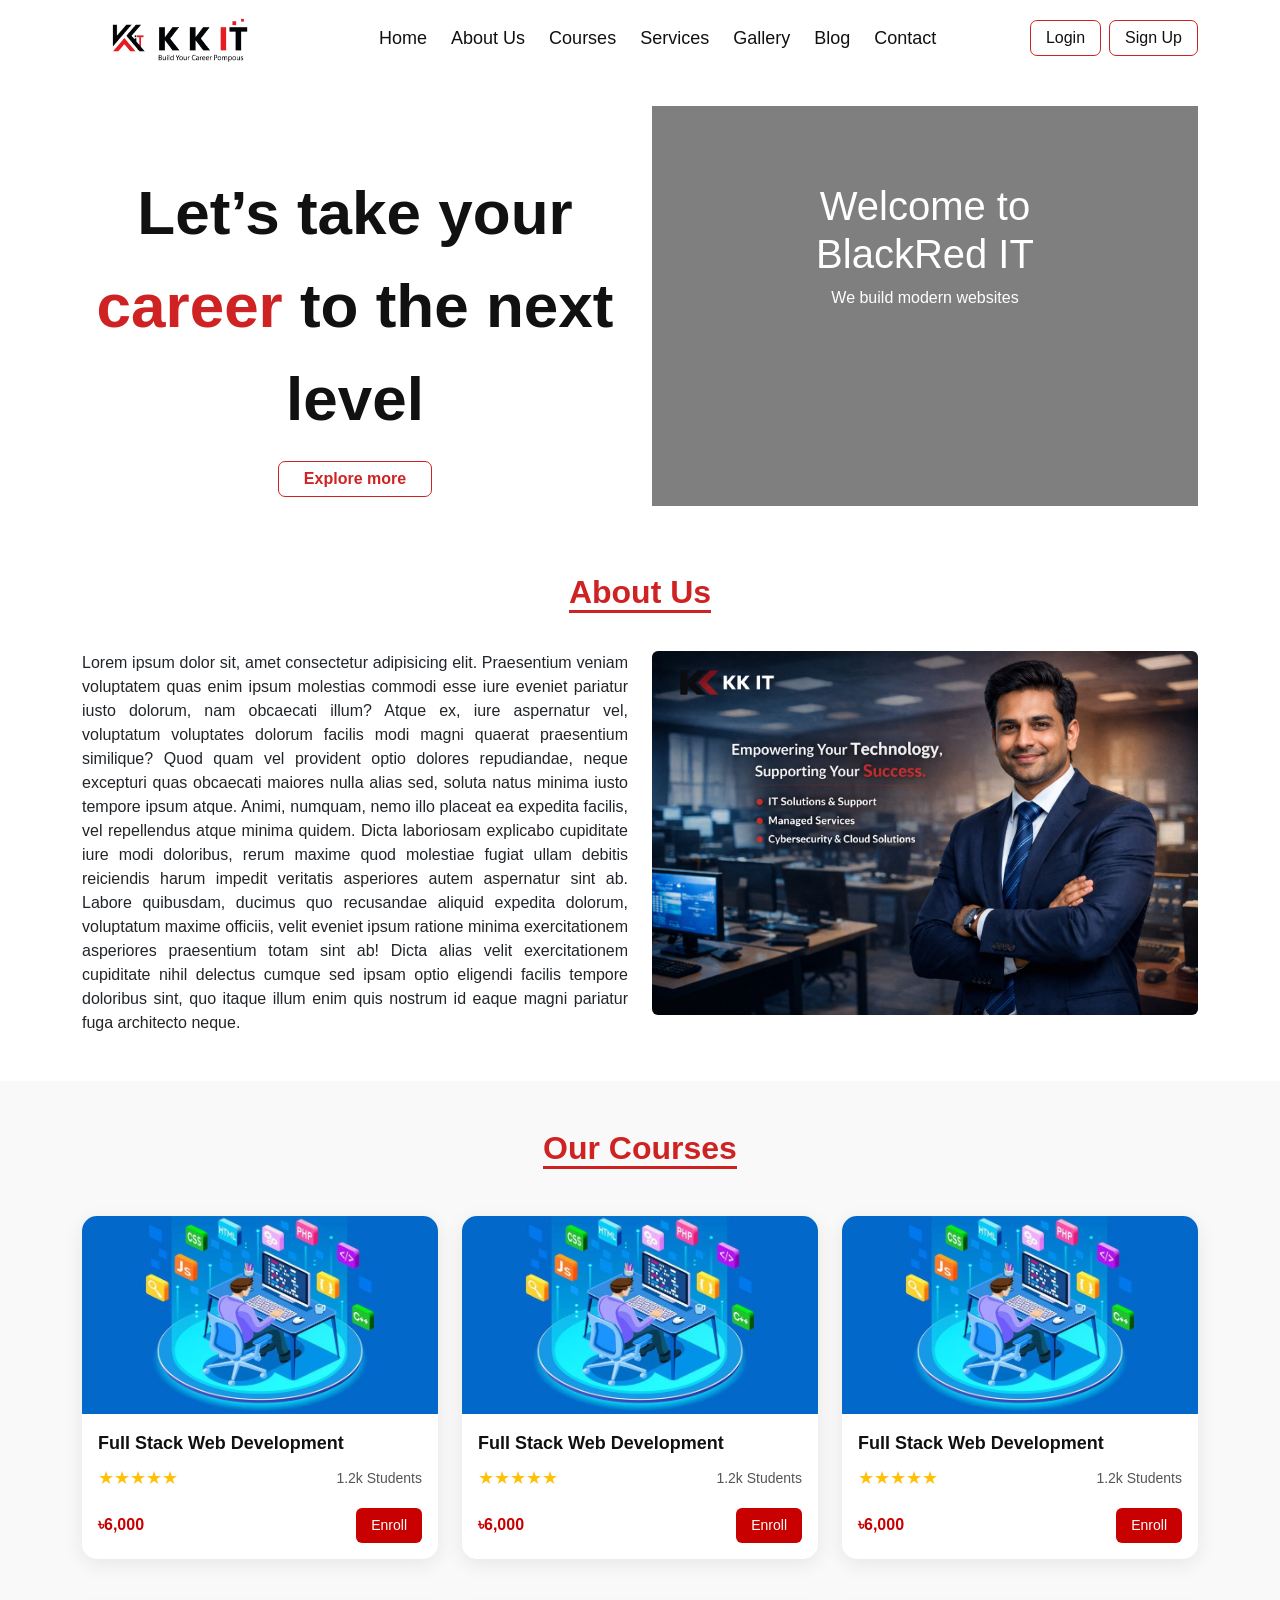
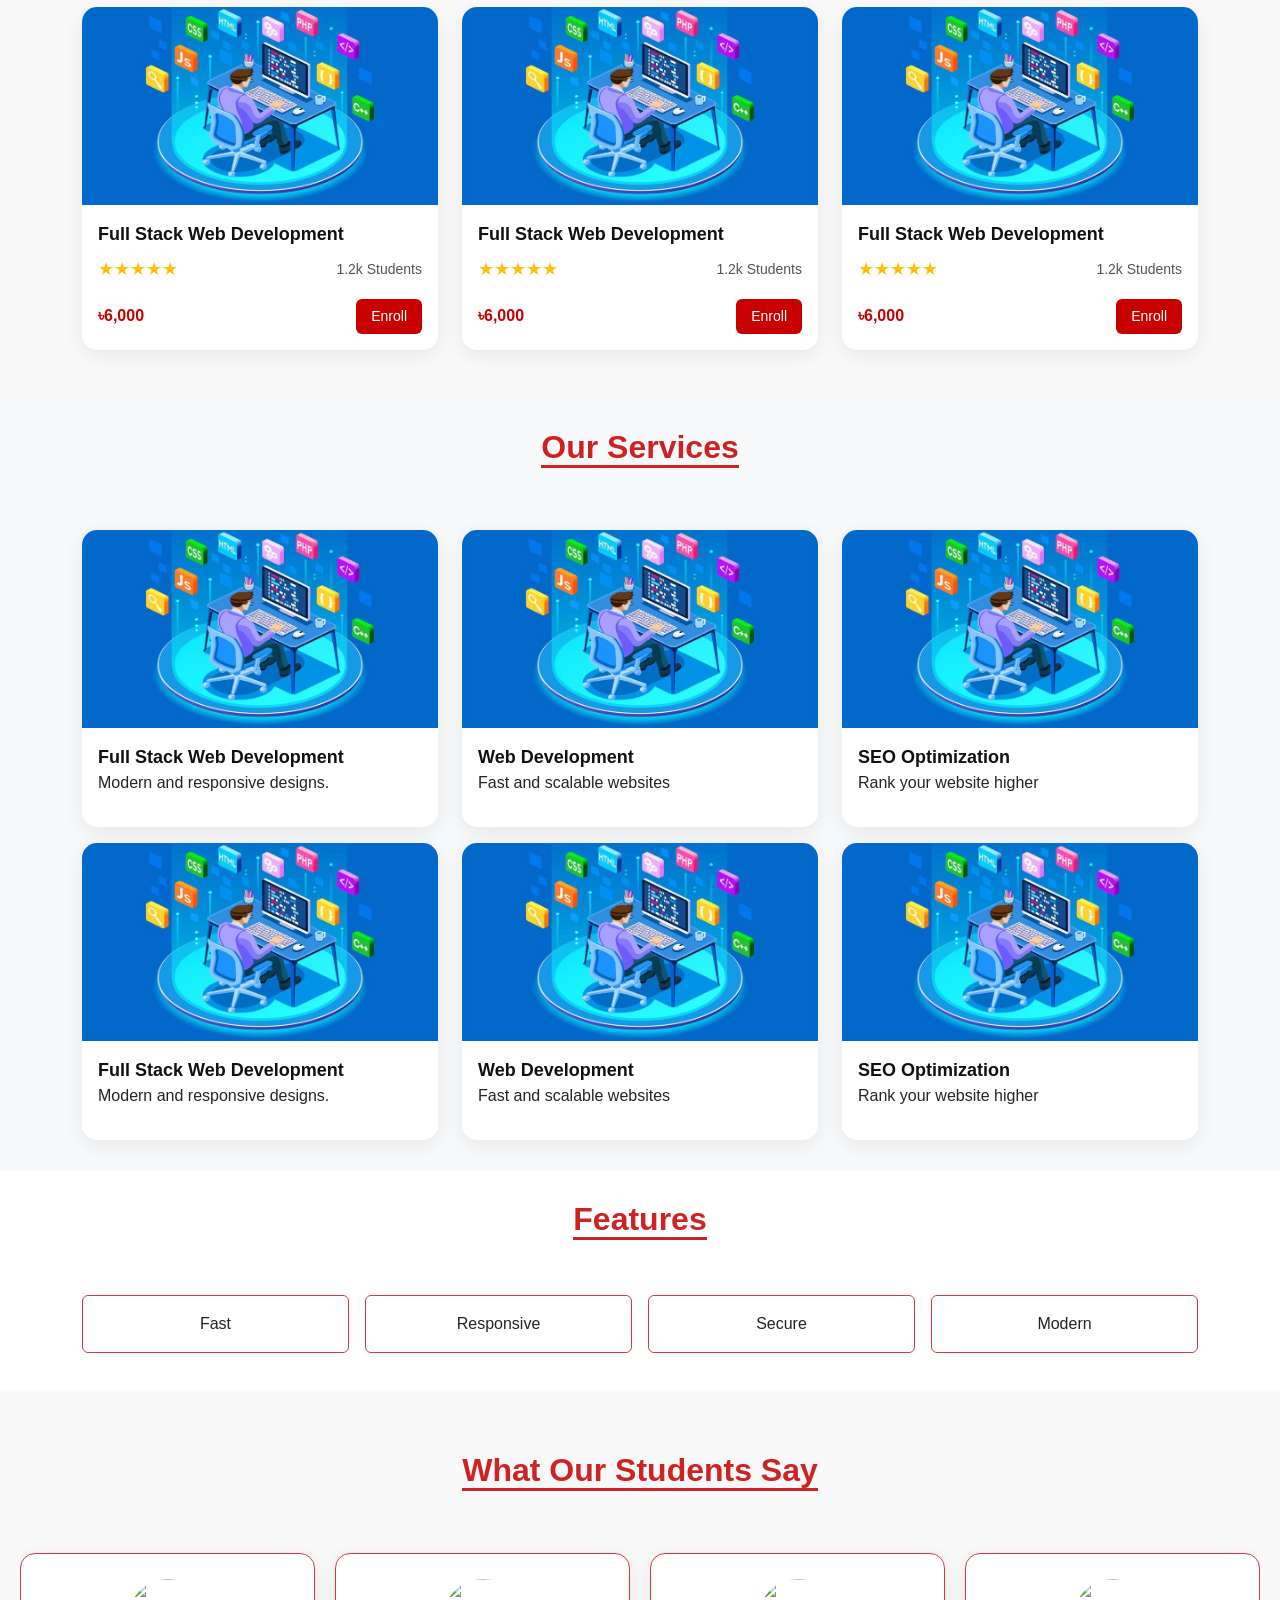
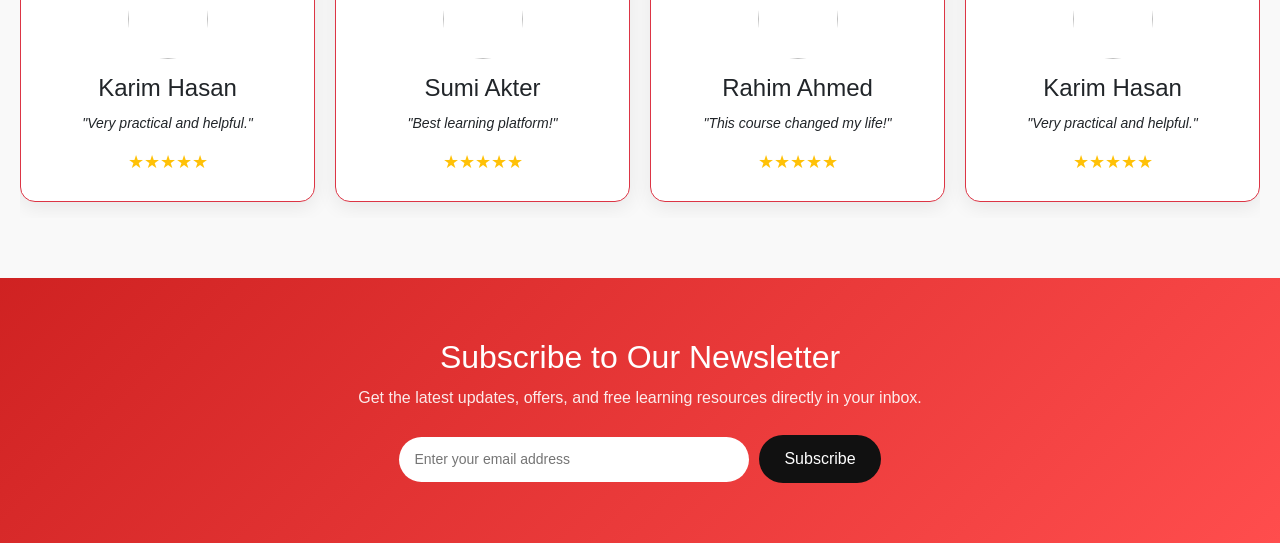
==== index.html @ f3f1b15b "newsletter section done" ====
<!doctype html>
<html lang="en">
  <head>
    <meta charset="UTF-8" />
    <meta name="viewport" content="width=device-width, initial-scale=1.0" />
    <title>KK IT || Build your career pompous</title>
    
    <!-- Bootstrap CSS -->
    <link
      href="https://cdn.jsdelivr.net/npm/bootstrap@5.3.3/dist/css/bootstrap.min.css" rel="stylesheet"/>

    <!-- Bootstrap icons cdn -->
     <link rel="stylesheet" href="https://cdn.jsdelivr.net/npm/bootstrap-icons@1.13.1/font/bootstrap-icons.min.css">

     <!-- font awesome cdn -->
      <link rel="stylesheet" href="https://cdnjs.cloudflare.com/ajax/libs/font-awesome/7.0.1/css/all.min.css" integrity="sha512-2SwdPD6INVrV/lHTZbO2nodKhrnDdJK9/kg2XD1r9uGqPo1cUbujc+IYdlYdEErWNu69gVcYgdxlmVmzTWnetw==" crossorigin="anonymous" referrerpolicy="no-referrer" />

    <!-- AOS Animation -->
    <link href="https://unpkg.com/aos@2.3.1/dist/aos.css" rel="stylesheet" />

    <!-- swiper animation cdn -->
     <link rel="stylesheet" href="https://cdn.jsdelivr.net/npm/swiper/swiper-bundle.min.css"/>

     <!-- css file link -->
    <link rel="stylesheet" href="assets/css/style.css" />
  </head>

  <body>
    <!-- Navbar -->
    <nav class="navbar navbar-expand-lg ">
  <div class="container">

    <!-- 1st Column: Logo -->
    <a class="navbar-brand" href="#">
      <img class="logoSize" src="assets/images/logo/logo.png" alt="logo">
    </a>

    <!-- Mobile Toggle -->
    <button
      class="navbar-toggler"
      type="button"
      data-bs-toggle="collapse"
      data-bs-target="#nav"
    >
      <span class="navbar-toggler-icon"></i></span>
    </button>

    <!-- Collapsible Content -->
    <div class="collapse navbar-collapse" id="nav">

      <!-- 2nd Column: Menu (Center) -->
      <ul class="navbar-nav mx-auto gap-2 text-center">
        <li class="nav-item"><a class="nav-link" href="#home">Home</a></li>
        <li class="nav-item"><a class="nav-link" href="#about">About Us</a></li>
        <li class="nav-item"><a class="nav-link" href="#courses">Courses</a></li>
        <li class="nav-item"><a class="nav-link" href="#services">Services</a></li>
        <li class="nav-item"><a class="nav-link" href="#gallery">Gallery</a></li>
        <li class="nav-item"><a class="nav-link" href="#blog">Blog</a></li>
        <li class="nav-item"><a class="nav-link" href="#contact">Contact</a></li>
      </ul>

      <!-- 3rd Column: Auth Buttons (Right) -->
      <div class="d-flex gap-2 justify-content-center mt-3 mt-lg-0">
        <a class="btn loginBtn" href="#login">Login</a>
        <a class="btn loginBtn" href="#signup">Sign Up</a>
      </div>

    </div>
  </div>
    </nav>

    <!-- Hero Slider -->
    <section class="hero">
      <div class="container">
        <div class="row">
          <div class="col-12 col-md-6">
            <p class="heroTitle">Let’s take your <span style="color: #c80000dd;">career</span> to the next level</p>
            <div class="d-block text-center mb-3">
            <a href="#" class="btn exploreCourse">Explore more</a>
            </div>
          </div>
          <div class="col-12 col-md-6">
            <div id="home" class="carousel slide" data-bs-ride="carousel">
      <div class="carousel-inner">
        <div
          class="carousel-item active"
          style="
            background-image: url(&quot;https://source.unsplash.com/1600x900/?technology&quot;);
          "
        >
          <div class="overlay"></div>
          <div class="carousel-caption text-white">
            <h1 data-aos="fade-up">Welcome to BlackRed IT</h1>
            <p data-aos="fade-up" data-aos-delay="200">
              We build modern websites
            </p>
          </div>
        </div>

        <div
          class="carousel-item"
          style="
            background-image: url(&quot;https://source.unsplash.com/1600x900/?coding&quot;);
          "
        >
          <div class="overlay"></div>
          <div class="carousel-caption text-white">
            <h1>Creative Development</h1>
          </div>
        </div>

        <div
          class="carousel-item"
          style="
            background-image: url(&quot;https://source.unsplash.com/1600x900/?startup&quot;);
          "
        >
          <div class="overlay"></div>
          <div class="carousel-caption text-white">
            <h1>Grow Your Business</h1>
          </div>
        </div>
      </div>
    </div>
          </div>
        </div>
      </div>
    </section>

    <!-- About -->
    <section id="about">
      <div class="container">
        <h2 class="section-title" data-aos="fade-up"><span class="titleBottom">About Us</span></h2>
        <div class="row">
          <div class="col-12 col-md-6 d-flex align-items-center">
            <p class="aboutText" data-aos="fade-up">
              Lorem ipsum dolor sit, amet consectetur adipisicing elit. Praesentium veniam voluptatem quas enim ipsum molestias commodi esse iure eveniet pariatur iusto dolorum, nam obcaecati illum? Atque ex, iure aspernatur vel, voluptatum voluptates dolorum facilis modi magni quaerat praesentium similique? Quod quam vel provident optio dolores repudiandae, neque excepturi quas obcaecati maiores nulla alias sed, soluta natus minima iusto tempore ipsum atque. Animi, numquam, nemo illo placeat ea expedita facilis, vel repellendus atque minima quidem. Dicta laboriosam explicabo cupiditate iure modi doloribus, rerum maxime quod molestiae fugiat ullam debitis reiciendis harum impedit veritatis asperiores autem aspernatur sint ab. Labore quibusdam, ducimus quo recusandae aliquid expedita dolorum, voluptatum maxime officiis, velit eveniet ipsum ratione minima exercitationem asperiores praesentium totam sint ab! Dicta alias velit exercitationem cupiditate nihil delectus cumque sed ipsam optio eligendi facilis tempore doloribus sint, quo itaque illum enim quis nostrum id eaque magni pariatur fuga architecto neque.
            </p>
          </div>

          <div class="col-12 col-md-6">
            <img src="assets/images/about.png" class="img-fluid rounded" alt="image">
          </div>
</div>
        
      </div>
    </section>

    <!-- Courses section -->
    <section class="courses-section py-5">
    <div class="container">
    <h2 class="section-title mb-5"><span class="titleBottom">Our Courses</span></h2>

    <div class="row g-4">

      <!-- CARD 1 -->
      <div class="col-12 col-md-6 col-lg-4">
        <div class="course-card" data-aos="fade-up" data-aos-delay="100">
          
          <div class="course-img">
            <img src="assets/images/courses/full_stack.jpg" alt="course">
          </div>

          <div class="course-content p-3">
            <a href="#" class="course-title">Full Stack Web Development</a>

            <div class="d-flex justify-content-between align-items-center mt-2">
              <div class="stars">
                ★★★★★
              </div>
              <div class="students">
                1.2k Students
              </div>
            </div>

            <div class="d-flex justify-content-between align-items-center mt-3">
              <div class="price">৳6,000</div>
              <a href="#" class="btn enroll-btn">Enroll</a>
            </div>
          </div>

        </div>
      </div>

      <!-- CARD 2 -->
      <div class="col-12 col-md-6 col-lg-4">
        <div class="course-card" data-aos="fade-up" data-aos-delay="200">
          
          <div class="course-img">
            <img src="assets/images/courses/full_stack.jpg" alt="course">
          </div>

          <div class="course-content p-3">
            <a href="#" class="course-title">Full Stack Web Development</a>

            <div class="d-flex justify-content-between align-items-center mt-2">
              <div class="stars">
                ★★★★★
              </div>
              <div class="students">
                1.2k Students
              </div>
            </div>

            <div class="d-flex justify-content-between align-items-center mt-3">
              <div class="price">৳6,000</div>
              <a href="#" class="btn enroll-btn">Enroll</a>
            </div>
          </div>

        </div>
      </div>

      <!-- CARD 3 -->
      <div class="col-12 col-md-6 col-lg-4">
        <div class="course-card" data-aos="fade-up" data-aos-delay="300">
          
          <div class="course-img">
            <img src="assets/images/courses/full_stack.jpg" alt="course">
          </div>

          <div class="course-content p-3">
            <a href="#" class="course-title">Full Stack Web Development</a>

            <div class="d-flex justify-content-between align-items-center mt-2">
              <div class="stars">
                ★★★★★
              </div>
              <div class="students">
                1.2k Students
              </div>
            </div>

            <div class="d-flex justify-content-between align-items-center mt-3">
              <div class="price">৳6,000</div>
              <a href="#" class="btn enroll-btn">Enroll</a>
            </div>
          </div>

        </div>
      </div>

      <!-- CARD 4 -->
      <div class="col-12 col-md-6 col-lg-4 mt-5">
        <div class="course-card" data-aos="fade-up" data-aos-delay="100">
          
          <div class="course-img">
            <img src="assets/images/courses/full_stack.jpg" alt="course">
          </div>

          <div class="course-content p-3">
            <a href="#" class="course-title">Full Stack Web Development</a>

            <div class="d-flex justify-content-between align-items-center mt-2">
              <div class="stars">
                ★★★★★
              </div>
              <div class="students">
                1.2k Students
              </div>
            </div>

            <div class="d-flex justify-content-between align-items-center mt-3">
              <div class="price">৳6,000</div>
              <a href="#" class="btn enroll-btn">Enroll</a>
            </div>
          </div>

        </div>
      </div>

      <!-- CARD 5 -->
      <div class="col-12 col-md-6 col-lg-4 mt-5">
        <div class="course-card" data-aos="fade-up" data-aos-delay="200">
          
          <div class="course-img">
            <img src="assets/images/courses/full_stack.jpg" alt="course">
          </div>

          <div class="course-content p-3">
            <a href="#" class="course-title">Full Stack Web Development</a>

            <div class="d-flex justify-content-between align-items-center mt-2">
              <div class="stars">
                ★★★★★
              </div>
              <div class="students">
                1.2k Students
              </div>
            </div>

            <div class="d-flex justify-content-between align-items-center mt-3">
              <div class="price">৳6,000</div>
              <a href="#" class="btn enroll-btn">Enroll</a>
            </div>
          </div>

        </div>
      </div>

      <!-- CARD 6 -->
      <div class="col-12 col-md-6 col-lg-4 mt-5">
        <div class="course-card" data-aos="fade-up" data-aos-delay="300">
          
          <div class="course-img">
            <img src="assets/images/courses/full_stack.jpg" alt="course">
          </div>

          <div class="course-content p-3">
            <a href="#" class="course-title">Full Stack Web Development</a>

            <div class="d-flex justify-content-between align-items-center mt-2">
              <div class="stars">
                ★★★★★
              </div>
              <div class="students">
                1.2k Students
              </div>
            </div>

            <div class="d-flex justify-content-between align-items-center mt-3">
              <div class="price">৳6,000</div>
              <a href="#" class="btn enroll-btn">Enroll</a>
            </div>
          </div>

        </div>
      </div>
    </div>
  </div>
    </section>

    <!-- Services -->
    <section id="services" class="bg-light">
      <div class="container">
        <h2 class="section-title mb-5"><span class="titleBottom">Our Services</span></h2>
        <div class="row">
          <div class="col-12 col-md-4  mt-3" data-aos="zoom-in">
        <div class="course-card" data-aos="fade-up" data-aos-delay="100">
          
          <div class="course-img">
            <img src="assets/images/courses/full_stack.jpg" alt="course">
          </div>

          <div class="course-content p-3">
            <a href="#" class="course-title">Full Stack Web Development</a>
            <p>Modern and responsive designs.</p>
          </div>

        </div>
          </div>

          <div class="col-12 col-md-4  mt-3" data-aos="zoom-in">
        <div class="course-card" data-aos="fade-up" data-aos-delay="100">
          
          <div class="course-img">
            <img src="assets/images/courses/full_stack.jpg" alt="course">
          </div>

          <div class="course-content p-3">
            <a href="#" class="course-title">Web Development</a>
            <p>Fast and scalable websites</p>
          </div>

        </div>
          </div>

          <div class="col-12 col-md-4  mt-3" data-aos="zoom-in">
        <div class="course-card" data-aos="fade-up" data-aos-delay="100">
          
          <div class="course-img">
            <img src="assets/images/courses/full_stack.jpg" alt="course">
          </div>

          <div class="course-content p-3">
            <a href="#" class="course-title">SEO Optimization</a>
            <p>Rank your website higher</p>
          </div>

        </div>
          </div>

          <div class="col-12 col-md-4  mt-3" data-aos="zoom-in">
        <div class="course-card" data-aos="fade-up" data-aos-delay="100">
          
          <div class="course-img">
            <img src="assets/images/courses/full_stack.jpg" alt="course">
          </div>

          <div class="course-content p-3">
            <a href="#" class="course-title">Full Stack Web Development</a>
            <p>Modern and responsive designs.</p>
          </div>

        </div>
          </div>

          <div class="col-12 col-md-4  mt-3" data-aos="zoom-in">
        <div class="course-card" data-aos="fade-up" data-aos-delay="100">
          
          <div class="course-img">
            <img src="assets/images/courses/full_stack.jpg" alt="course">
          </div>

          <div class="course-content p-3">
            <a href="#" class="course-title">Web Development</a>
            <p>Fast and scalable websites</p>
          </div>

        </div>
          </div>

          <div class="col-12 col-md-4  mt-3" data-aos="zoom-in">
        <div class="course-card" data-aos="fade-up" data-aos-delay="100">
          
          <div class="course-img">
            <img src="assets/images/courses/full_stack.jpg" alt="course">
          </div>

          <div class="course-content p-3">
            <a href="#" class="course-title">SEO Optimization</a>
            <p>Rank your website higher</p>
          </div>

        </div>
          </div>
        </div>
      </div>
    </section>

    <!-- Features -->
    <section>
  <div class="container">
    <h2 class="section-title mb-5 text-center">
      <span class="titleBottom">Features</span>
    </h2>

    <div class="row justify-content-center text-center g-3">

      <div class="col-6 col-md-6 col-lg-3">
        <div class="feature-box border border-danger py-3 px-3 rounded my-2" data-aos="fade-up">
          Fast
        </div>
      </div>

      <div class="col-6 col-md-6 col-lg-3">
        <div class="feature-box border border-danger py-3 px-3 rounded my-2" data-aos="fade-up" data-aos-delay="100">
          Responsive
        </div>
      </div>

      <div class="col-6 col-md-6 col-lg-3">
        <div class="feature-box border border-danger py-3 px-3 rounded my-2" data-aos="fade-up" data-aos-delay="200">
          Secure
        </div>
      </div>

      <div class="col-6 col-md-6 col-lg-3">
        <div class="feature-box border border-danger py-3 px-3 rounded my-2" data-aos="fade-up" data-aos-delay="300">
          Modern
        </div>
      </div>

    </div>
  </div>
    </section>

    <!-- Testimonials -->
    <section class="testimonial-section">
        <h2 class="section-title mb-5"><span class="titleBottom">What Our Students Say</span></h2>

  <div class="swiper mySwiper">
    <div class="swiper-wrapper py-3">

      <!-- CARD 1 -->
      <div class="swiper-slide testimonial-card border border-1 border-danger">
        <img src="https://i.pravatar.cc/100?img=1" class="user-img">
        <h4>Rahim Ahmed</h4>
        <p>"This course changed my life!"</p>
        <div class="stars">★★★★★</div>
      </div>
      
      <div class="swiper-slide testimonial-card border border-1 border-danger">
        <img src="https://i.pravatar.cc/100?img=2" class="user-img">
        <h4>Karim Hasan</h4>
        <p>"Very practical and helpful."</p>
        <div class="stars">★★★★★</div>
      </div>

      <div class="swiper-slide testimonial-card border border-1 border-danger">
        <img src="https://i.pravatar.cc/100?img=3" class="user-img">
        <h4>Sumi Akter</h4>
        <p>"Best learning platform!"</p>
        <div class="stars">★★★★★</div>
      </div>

      <!-- CARD 2 -->
      <div class="swiper-slide testimonial-card border border-1 border-danger">
        <img src="https://i.pravatar.cc/100?img=1" class="user-img">
        <h4>Rahim Ahmed</h4>
        <p>"This course changed my life!"</p>
        <div class="stars">★★★★★</div>
      </div>
      
      <div class="swiper-slide testimonial-card border border-1 border-danger">
        <img src="https://i.pravatar.cc/100?img=2" class="user-img">
        <h4>Karim Hasan</h4>
        <p>"Very practical and helpful."</p>
        <div class="stars">★★★★★</div>
      </div>

      <div class="swiper-slide testimonial-card border border-1 border-danger">
        <img src="https://i.pravatar.cc/100?img=3" class="user-img">
        <h4>Sumi Akter</h4>
        <p>"Best learning platform!"</p>
        <div class="stars">★★★★★</div>
      </div>

      <!-- CARD 3 -->
      <div class="swiper-slide testimonial-card border border-1 border-danger">
        <img src="https://i.pravatar.cc/100?img=1" class="user-img">
        <h4>Rahim Ahmed</h4>
        <p>"This course changed my life!"</p>
        <div class="stars">★★★★★</div>
      </div>
      
      <div class="swiper-slide testimonial-card border border-1 border-danger">
        <img src="https://i.pravatar.cc/100?img=2" class="user-img">
        <h4>Karim Hasan</h4>
        <p>"Very practical and helpful."</p>
        <div class="stars">★★★★★</div>
      </div>

      <div class="swiper-slide testimonial-card border border-1 border-danger">
        <img src="https://i.pravatar.cc/100?img=3" class="user-img">
        <h4>Sumi Akter</h4>
        <p>"Best learning platform!"</p>
        <div class="stars">★★★★★</div>
      </div>

      

    </div>
  </div>
    </section>

    <!-- Newletter -->
     <section class="newsletter">
  <div class="newsletter-container">
    <div class="newsletter-content">
      <h2>Subscribe to Our Newsletter</h2>
      <p>Get the latest updates, offers, and free learning resources directly in your inbox.</p>

      <form class="newsletter-form">
        <input type="email" placeholder="Enter your email address" required>
        <button type="submit">Subscribe</button>
      </form>
    </div>
  </div>
</section>
    
    <!-- Footer -->
    <!-- <footer>
      <p>© 2026 BlackRed IT. All Rights Reserved.</p>
    </footer> -->
    <!-- JS -->
    <script src="https://cdn.jsdelivr.net/npm/bootstrap@5.3.3/dist/js/bootstrap.bundle.min.js"></script>
    <script src="https://unpkg.com/aos@2.3.1/dist/aos.js"></script>
    <script src="https://cdn.jsdelivr.net/npm/swiper/swiper-bundle.min.js"></script>
    <script src="assets/js/script.js"></script>
  </body>
</html>
---- assets/css/style.css ----
body {
      scroll-behavior: smooth;
      font-family: Arial, sans-serif;
    }

    /* Navbar */
    .navbar {
      background: rgba(255, 255, 255, 0.85);
    }

    .navbar-nav li a{
      color: #111;
      font-size: 18px;
      transition: 0.5s ease;
    }

    .navbar-nav li a:hover{
      color: #c80000dd;
    }

    .logoSize {
      height: 50px;
      width: auto;
    }

    .loginBtn{
      color: #111 !important;
      border: 1px solid #c80000dd;
      padding: 5px  15px;
      border-radius: 7px;
      transition: .4s ease;
    }

    .loginBtn:hover{
      border-radius: 7px;
      background-color: #c80000dd;
      color: #fff !important;
    }

    /* Hero Slider */
    .heroTitle{
      font-size: 62px;
      font-weight: bold;
      color: #111;
      text-align: center;
      margin-top: 60px;
    }

    .exploreCourse {
      border-radius: 7px;
      color: #c80000dd !important;
      border: 1px solid #c80000dd;
      padding: 5px  25px;
      border-radius: 7px;
      transition: .4s ease;
      font-size: 20;
      font-weight: bold;
    }

    .exploreCourse:hover {
      color: #ffffff !important;
      border: 1px solid #ffffffdd;
      background-color: #c80000dd;
    }

    .carousel-item {
      height: 400px;
      background-size: cover;
      background-position: center;
    }

    .carousel-caption {
      bottom: 40%;
    }

    .section-title {
      font-size: 40px;
      color: #c80000dd;
    }

    .titleBottom{
      border-bottom: 3px solid #c80000dd;
    }

    .aboutText{
      text-align: justify;
    }

    /* courses section */
    .courses-section {
  background: #f9f9f9;
}

/* Card */
.course-card {
  border-radius: 15px;
  overflow: hidden;
  background: #fff;
  box-shadow: 0 5px 20px rgba(0,0,0,0.08);
  transition: all 0.3s ease;
}

/* Hover effect */
.course-card:hover {
  transform: translateY(-5px);
}

/* Image */
.course-img {
  overflow: hidden;
}

.course-img img {
  width: 100%;
  transition: transform 0.4s ease;
}

/* Zoom on hover */
.course-card:hover .course-img img {
  transform: scale(1.1);
}

/* Title */
.course-title {
  display: block;
  font-size: 18px;
  font-weight: 600;
  color: #111;
  text-decoration: none;
}

.course-title:hover {
  color: #c80000;
}

/* Stars */
.stars {
  color: #ffb400;
  font-size: 14px;
}

/* Students */
.students {
  font-size: 14px;
  color: #555;
}

/* Price */
.price {
  font-weight: 600;
  color: #c80000;
}

/* Button */
.enroll-btn {
  background: #c80000;
  color: #fff;
  padding: 6px 14px;
  border-radius: 6px;
  font-size: 14px;
  transition: 0.3s;
}

.enroll-btn:hover {
  background: #a00000;
  color: #fff;
}

    .overlay {
      position: absolute;
      top: 0;
      left: 0;
      width: 100%;
      height: 100%;
      background: rgba(0,0,0,0.5);
    }

    section {
      padding: 30px 0;
    }

    .section-title {
      text-align: center;
      margin-bottom: 50px;
    }

    .card:hover {
      transform: translateY(-10px);
      transition: 0.3s;
    }

    footer {
      background: #111;
      color: #fff;
      padding: 30px 0;
      text-align: center;
    }

  /* Feature section */
  .feature-box {
  transition: all 0.30s ease;
  background: #fff;
}

.feature-box:hover {
  transform: translateY(-10px) !important;
  /* box-shadow: 0 10px 25px rgba(200, 0, 0, 0.15); */
  border-color: #c80000 !important;
}

/* Testimonial */
.testimonial-section {
  padding: 60px 20px;
  background: #f9f9f9;
  text-align: center;
}

.section-title {
  font-size: 32px;
  margin-bottom: 40px;
  font-weight: bold;
}

.testimonial-card {
  background: #fff;
  padding: 25px;
  border-radius: 15px;
  text-align: center;
  box-shadow: 0 5px 20px rgba(0,0,0,0.08);
  transition: 0.4s;
}

.testimonial-card:hover {
  transform: translateY(-10px);
}

.user-img {
  width: 80px;
  height: 80px;
  border-radius: 50%;
  margin-bottom: 15px;
}

.testimonial-card h4 {
  margin-bottom: 10px;
}

.testimonial-card p {
  font-style: italic;
  font-size: 14px;
  margin-bottom: 15px;
}

.stars {
  color: #ffc107;
  font-size: 18px;
}

/* newsletter */
.newsletter {
  background: linear-gradient(135deg, #c80000dd, #ff4d4d);
  padding: 60px 20px;
  color: #fff;
}

.newsletter-container {
  max-width: 900px;
  margin: auto;
  text-align: center;
}

.newsletter-content h2 {
  font-size: 32px;
  margin-bottom: 10px;
}

.newsletter-content p {
  font-size: 16px;
  margin-bottom: 25px;
  opacity: 0.9;
}

/* Form */
.newsletter-form {
  display: flex;
  justify-content: center;
  align-items: center;
  gap: 10px;
}

.newsletter-form input {
  padding: 12px 15px;
  border: none;
  border-radius: 30px;
  width: 60%;
  max-width: 350px;
  outline: none;
  font-size: 14px;
}

.newsletter-form button {
  padding: 12px 25px;
  border: none;
  border-radius: 30px;
  background: #111;
  color: #fff;
  cursor: pointer;
  transition: 0.3s;
}

.newsletter-form button:hover {
  background: #000;
  transform: translateY(-2px);
}

/* 🔥 Responsive */

/* Tablet */
@media (max-width: 768px) {
  .newsletter-content h2 {
    font-size: 26px;
  }

  .newsletter-form {
    flex-direction: column;
  }

  .newsletter-form input {
    width: 100%;
  }

  .newsletter-form button {
    width: 100%;
  }
}

/* Mobile */
@media (max-width: 480px) {
  .newsletter {
    padding: 40px 15px;
  }

  .newsletter-content h2 {
    font-size: 22px;
  }

  .newsletter-content p {
    font-size: 14px;
  }
}


@media only screen and (max-width: 768px){
  .heroTitle{
    margin-top: 10px;
  }
}
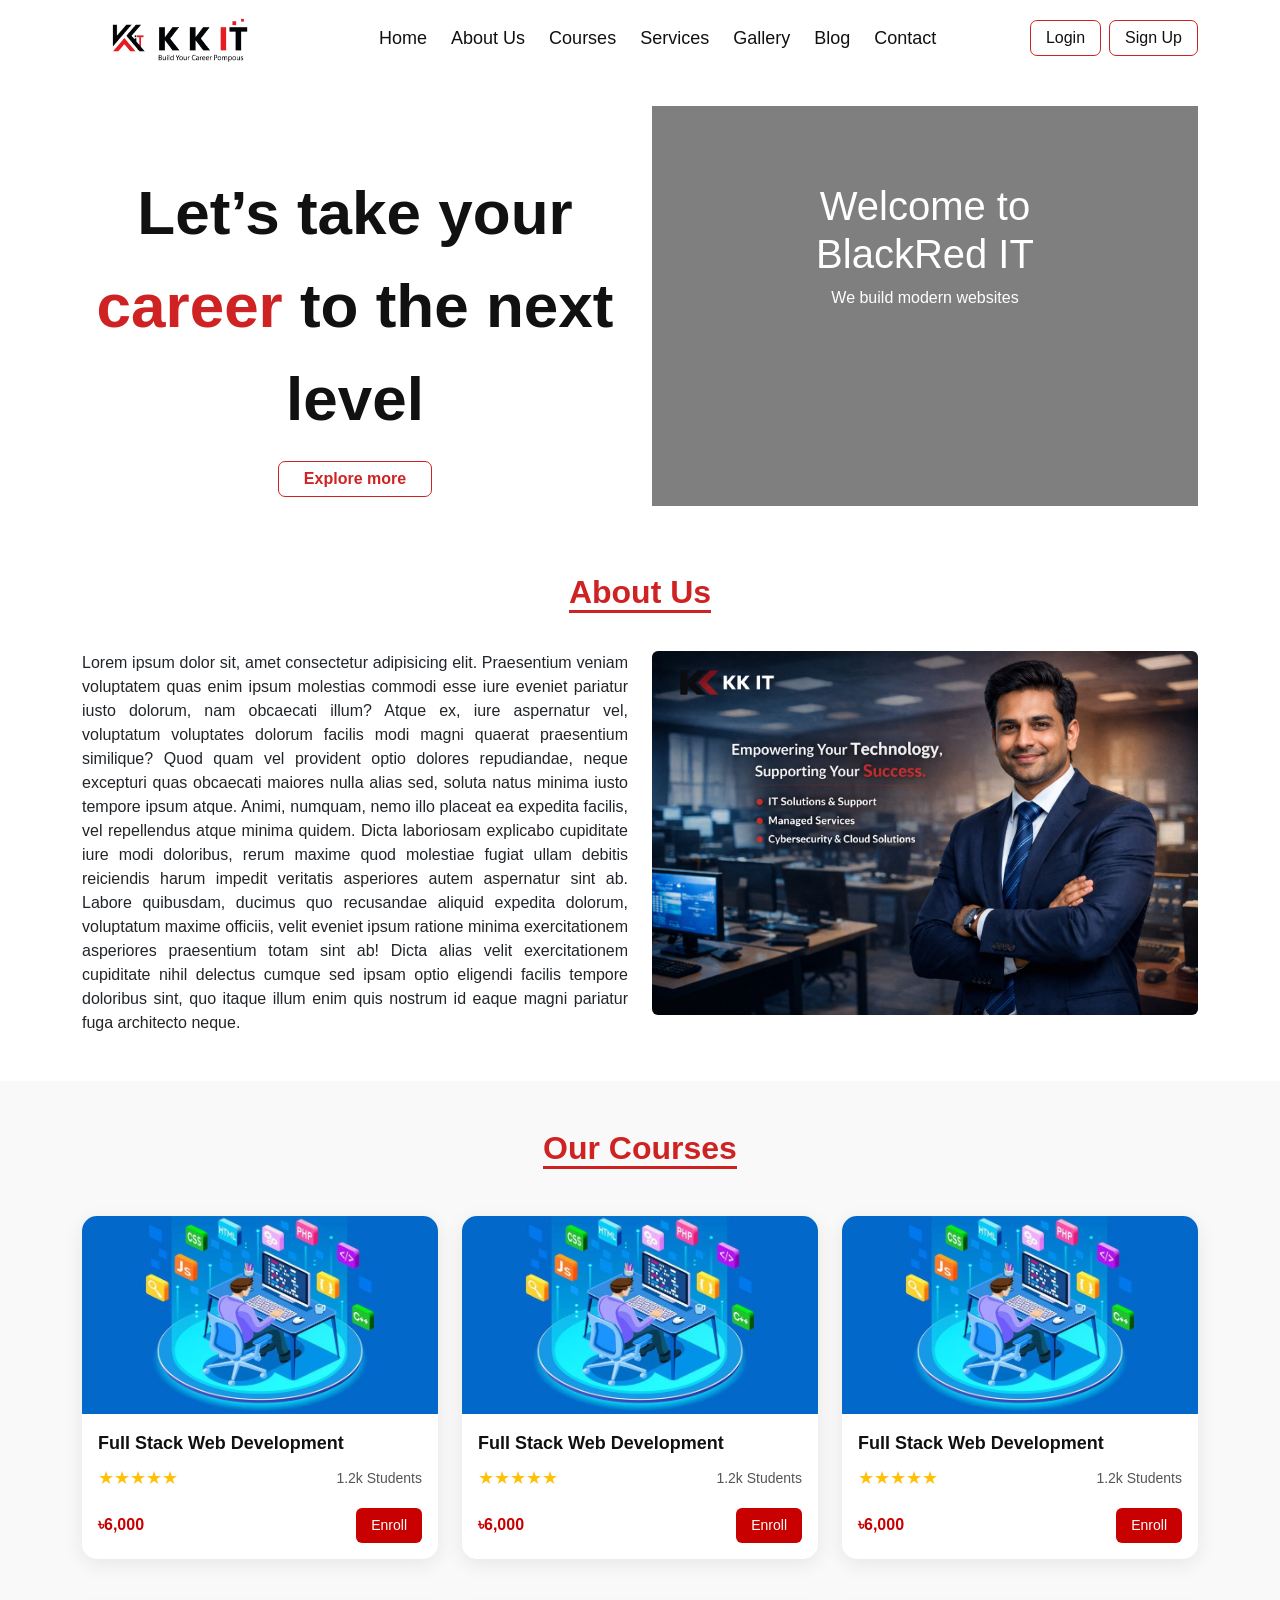
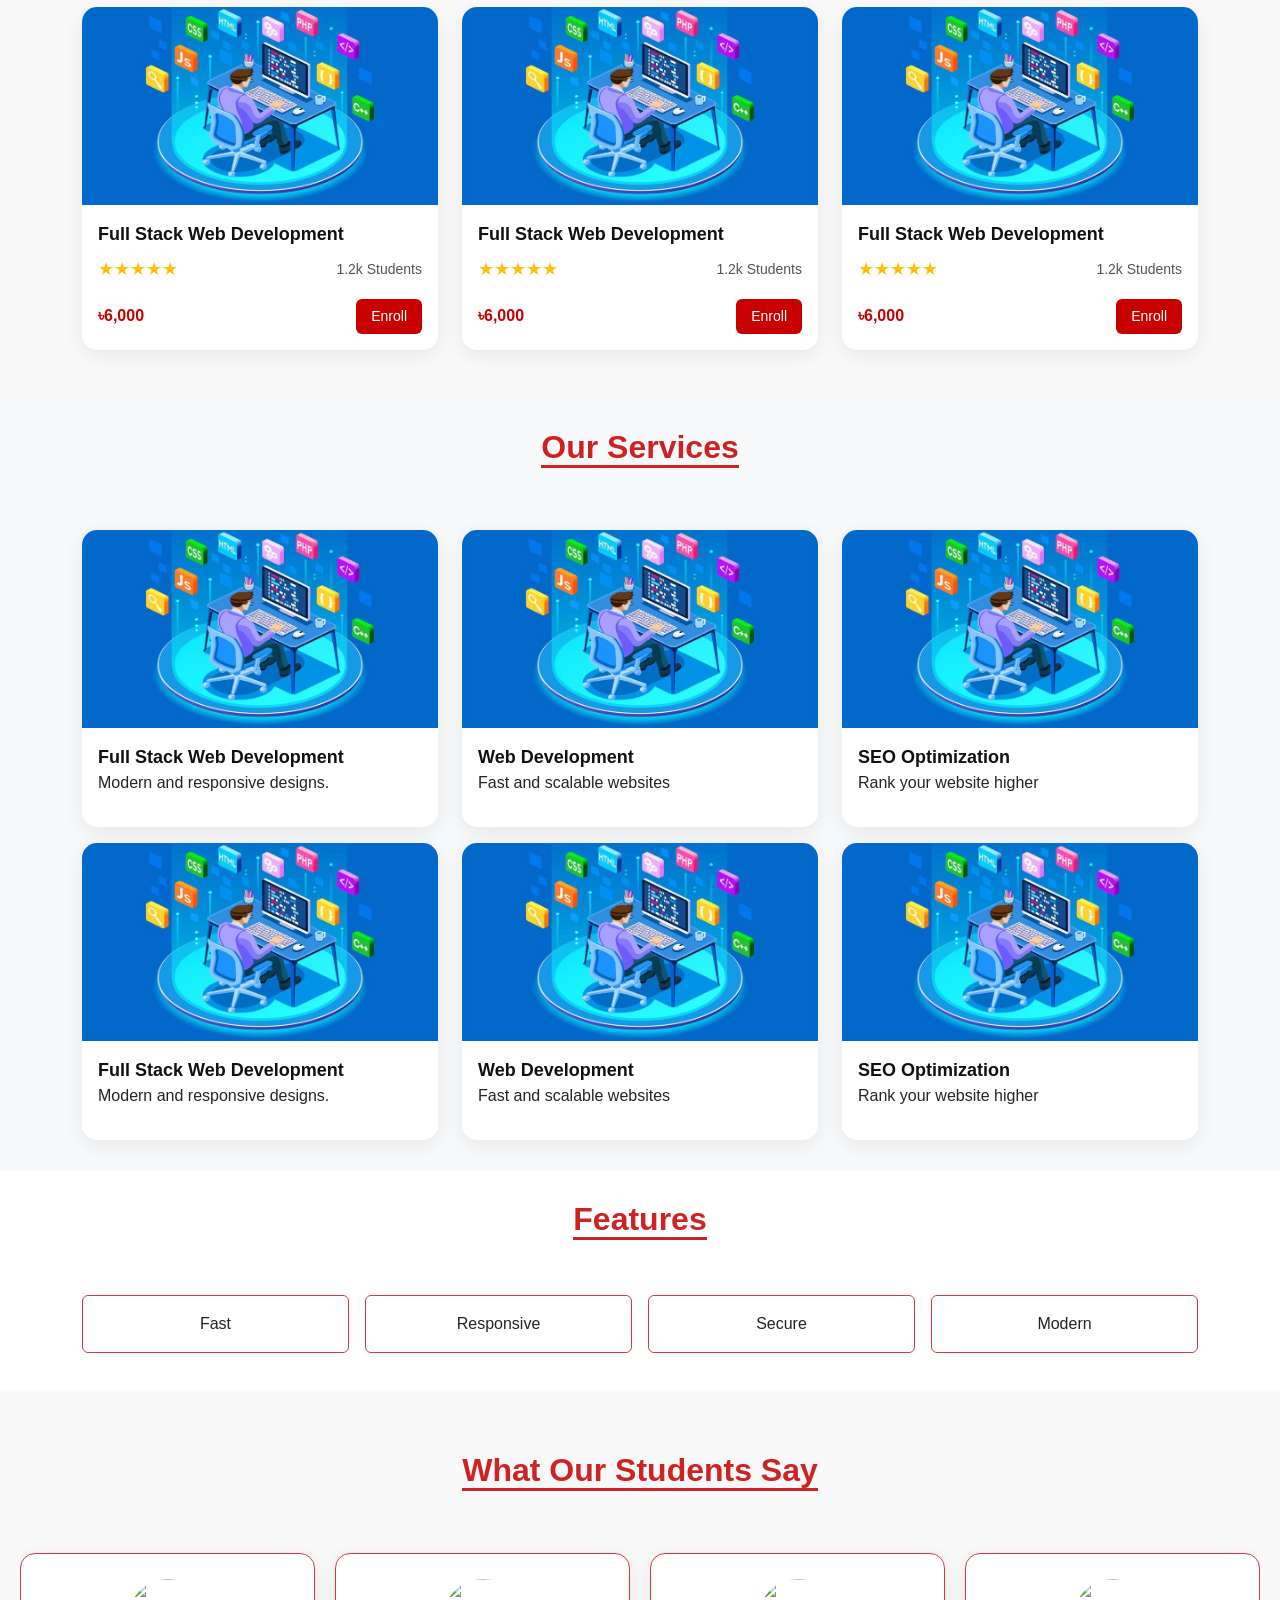
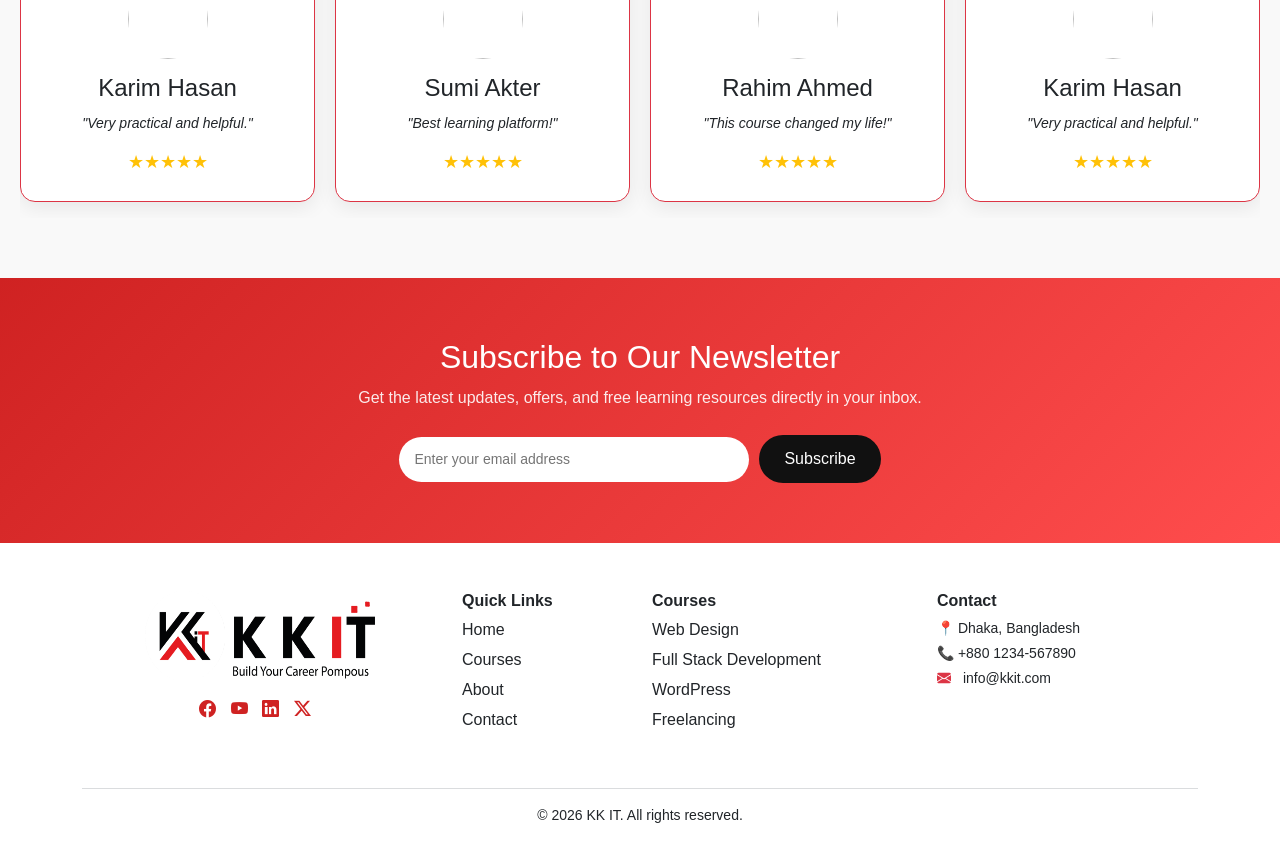
==== commit 3ed1e3ac: "footer section done" ====
--- a/index.html
+++ b/index.html
@@ -560,9 +560,70 @@
 </section>
     
     <!-- Footer -->
-    <!-- <footer>
-      <p>© 2026 BlackRed IT. All Rights Reserved.</p>
-    </footer> -->
+    <footer class="footer  text-light pt-5 pb-3">
+  <div class="container">
+    <div class="row">
+
+      <!-- Company Info -->
+      <div class="col-lg-4 col-md-6 mb-4 text-center">
+        <img class="footerLogo" src="assets/images/logo/logo.png" alt="logo">
+        <!-- Social Icons -->
+        <div class="mt-3 ">
+          <a href="#" class="social-icon"><i class="bi bi-facebook"></i></a>
+          <a href="#" class="social-icon"><i class="bi bi-youtube"></i></a>
+          <a href="#" class="social-icon"><i class="bi bi-linkedin"></i></a>
+          <a href="#" class="social-icon"><i class="bi bi-twitter-x"></i></a>
+        </div>
+      
+      </div>
+
+      <!-- Quick Links -->
+      <div class="col-lg-2 col-md-6 mb-4">
+        <h6 class="fw-bold text-dark">Quick Links</h6>
+        <ul class="list-unstyled">
+          <li><a href="#" class="footer-link text-dark">Home</a></li>
+          <li><a href="#" class="footer-link text-dark">Courses</a></li>
+          <li><a href="#" class="footer-link text-dark">About</a></li>
+          <li><a href="#" class="footer-link text-dark">Contact</a></li>
+        </ul>
+      </div>
+
+      <!-- Courses -->
+      <div class="col-lg-3 col-md-6 mb-4">
+        <h6 class="fw-bold text-dark">Courses</h6>
+        <ul class="list-unstyled text-dark">
+          <li><a href="#" class="footer-link text-dark">Web Design</a></li>
+          <li><a href="#" class="footer-link text-dark">Full Stack Development</a></li>
+          <li><a href="#" class="footer-link text-dark">WordPress</a></li>
+          <li><a href="#" class="footer-link text-dark">Freelancing</a></li>
+        </ul>
+      </div>
+
+      <!-- Contact -->
+      <div class="col-lg-3 col-md-6 mb-4">
+        <h6 class="fw-bold text-dark">Contact</h6>
+        <p class="small mb-1 text-dark">📍 Dhaka, Bangladesh</p>
+        <p class="small mb-1 text-dark">📞 +880 1234-567890</p>
+        <p class="small mb-1 text-dark">
+          <i class="bi bi-envelope-fill text-danger me-2"></i> info@kkit.com
+        </p>
+
+        
+      </div>
+
+    </div>
+
+    <hr class="border-secondary">
+
+    <!-- Bottom -->
+    <div class="text-center small text-dark">
+      © 2026 KK IT. All rights reserved.
+    </div>
+  </div>
+</footer>
+
+
+
     <!-- JS -->
     <script src="https://cdn.jsdelivr.net/npm/bootstrap@5.3.3/dist/js/bootstrap.bundle.min.js"></script>
     <script src="https://unpkg.com/aos@2.3.1/dist/aos.js"></script>
--- a/assets/css/style.css
+++ b/assets/css/style.css
@@ -189,13 +189,6 @@
       transition: 0.3s;
     }
 
-    footer {
-      background: #111;
-      color: #fff;
-      padding: 30px 0;
-      text-align: center;
-    }
-
   /* Feature section */
   .feature-box {
   transition: all 0.30s ease;
@@ -313,6 +306,36 @@
   transform: translateY(-2px);
 }
 
+/* footer */
+.footerLogo {
+  height: 90px;
+  width: 300px;
+}
+.footer-link {
+  color: #ccc;
+  text-decoration: none;
+  display: block;
+  margin-bottom: 6px;
+  transition: 0.3s;
+}
+
+.footer-link:hover {
+  color: #fff;
+  padding-left: 5px;
+}
+
+.social-icon {
+  color: #c80000dd;
+  font-size: 17px !important;
+  margin-right: 10px;
+  transition: 0.3s;
+}
+
+.social-icon:hover {
+  /* color: #fff; */
+  transform: translateY(-3px);
+}
+
 /* 🔥 Responsive */
 
 /* Tablet */
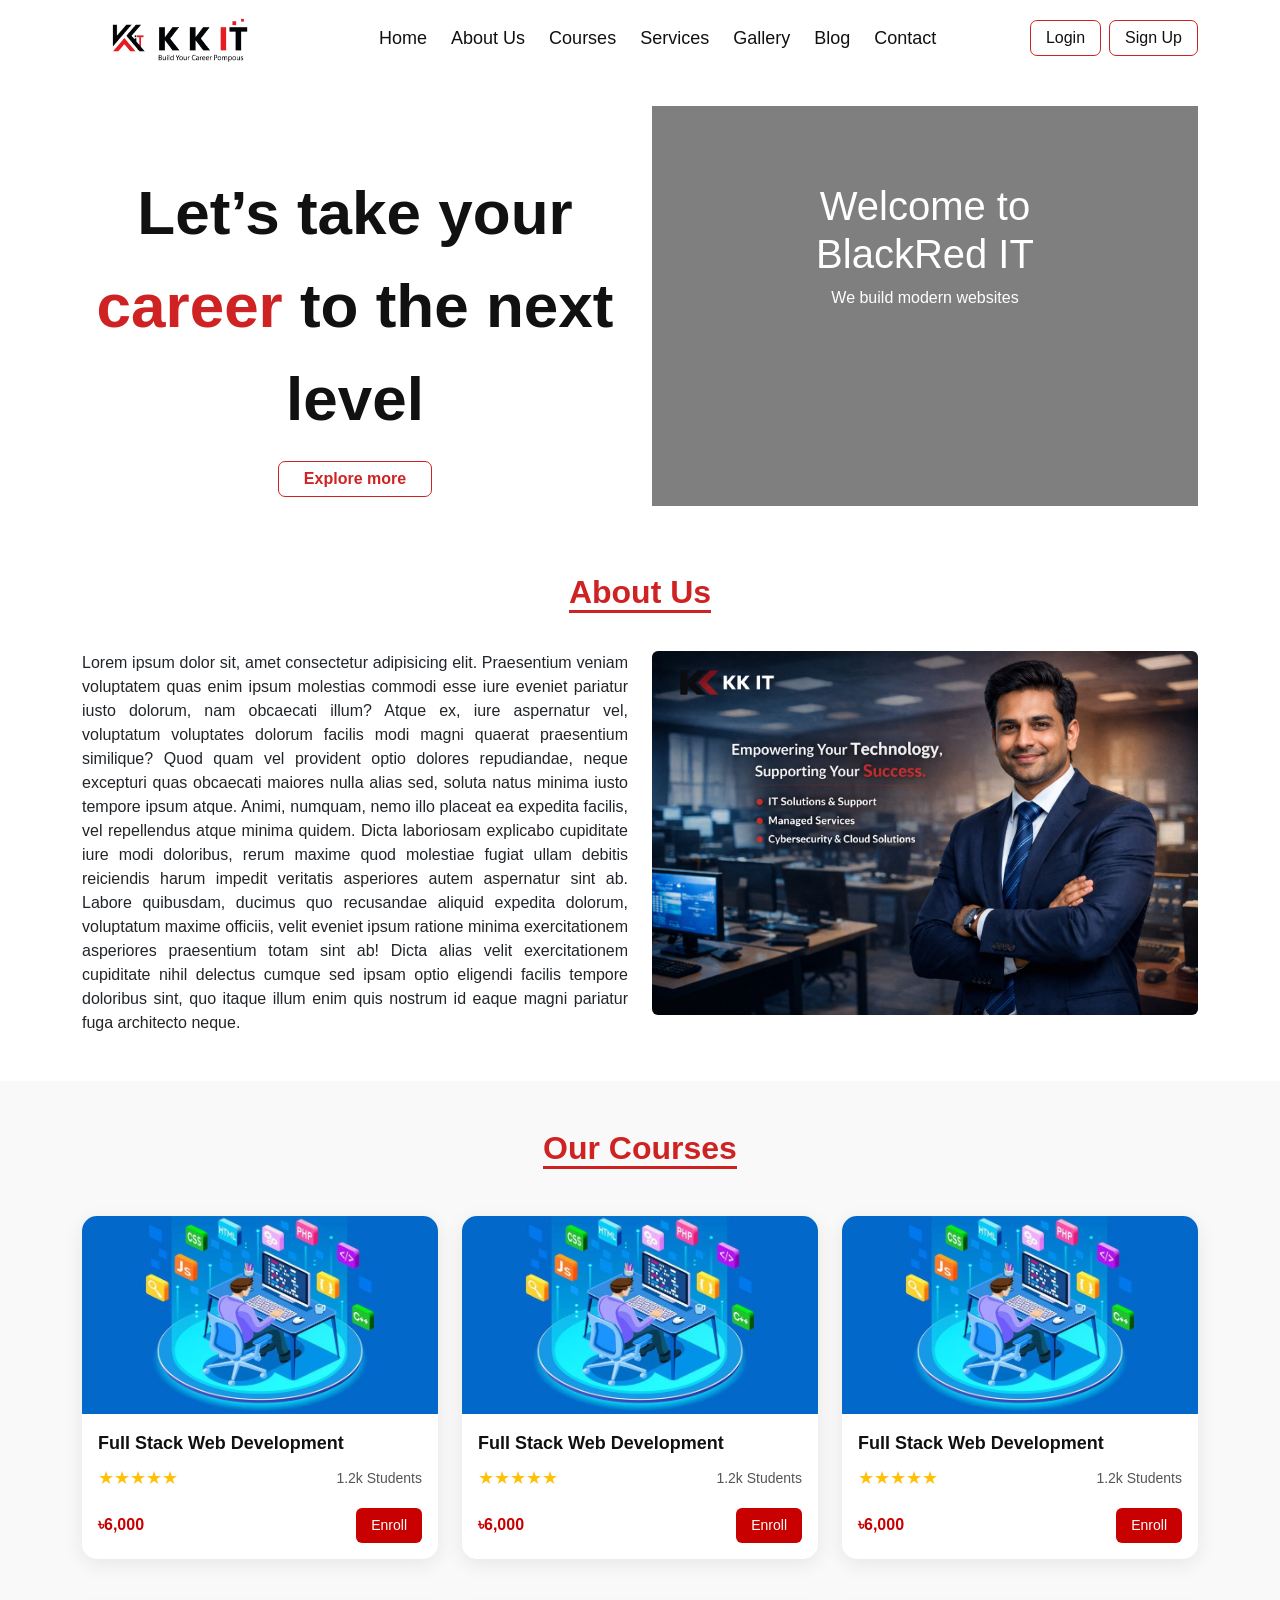
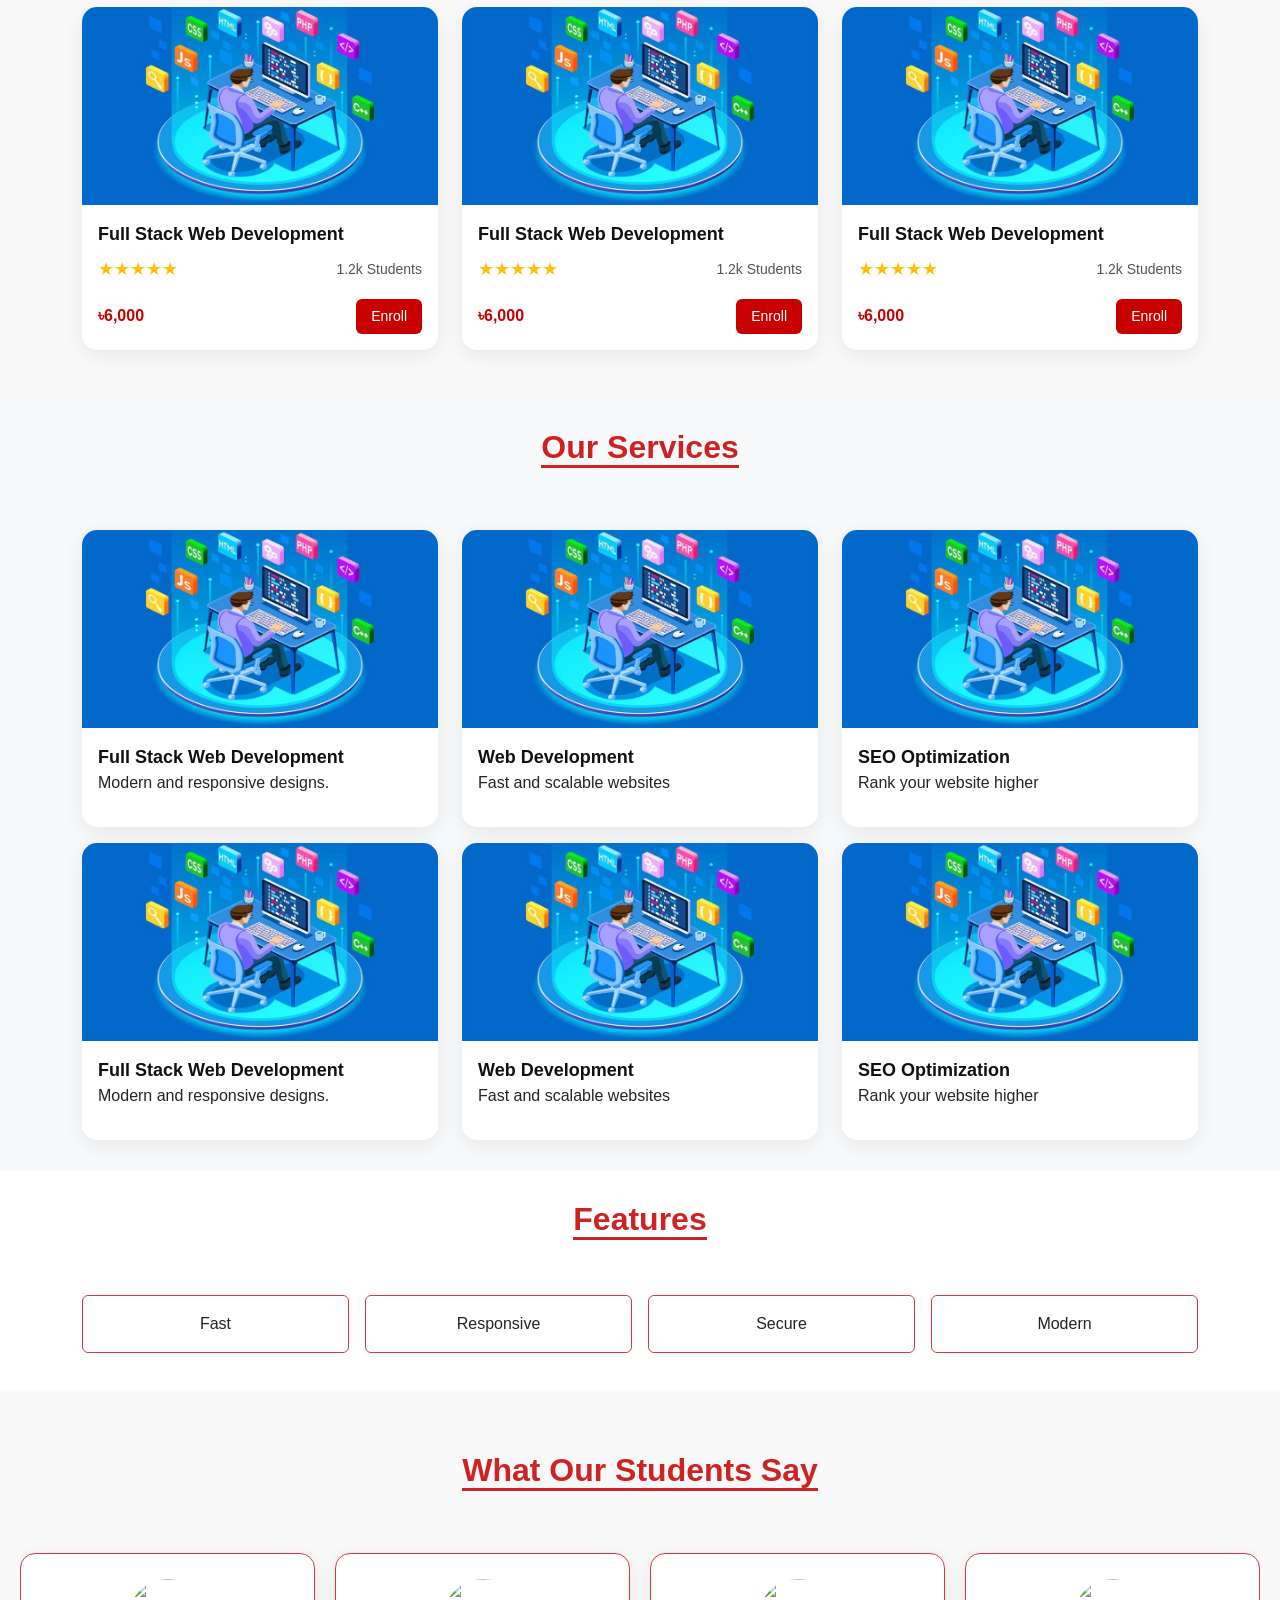
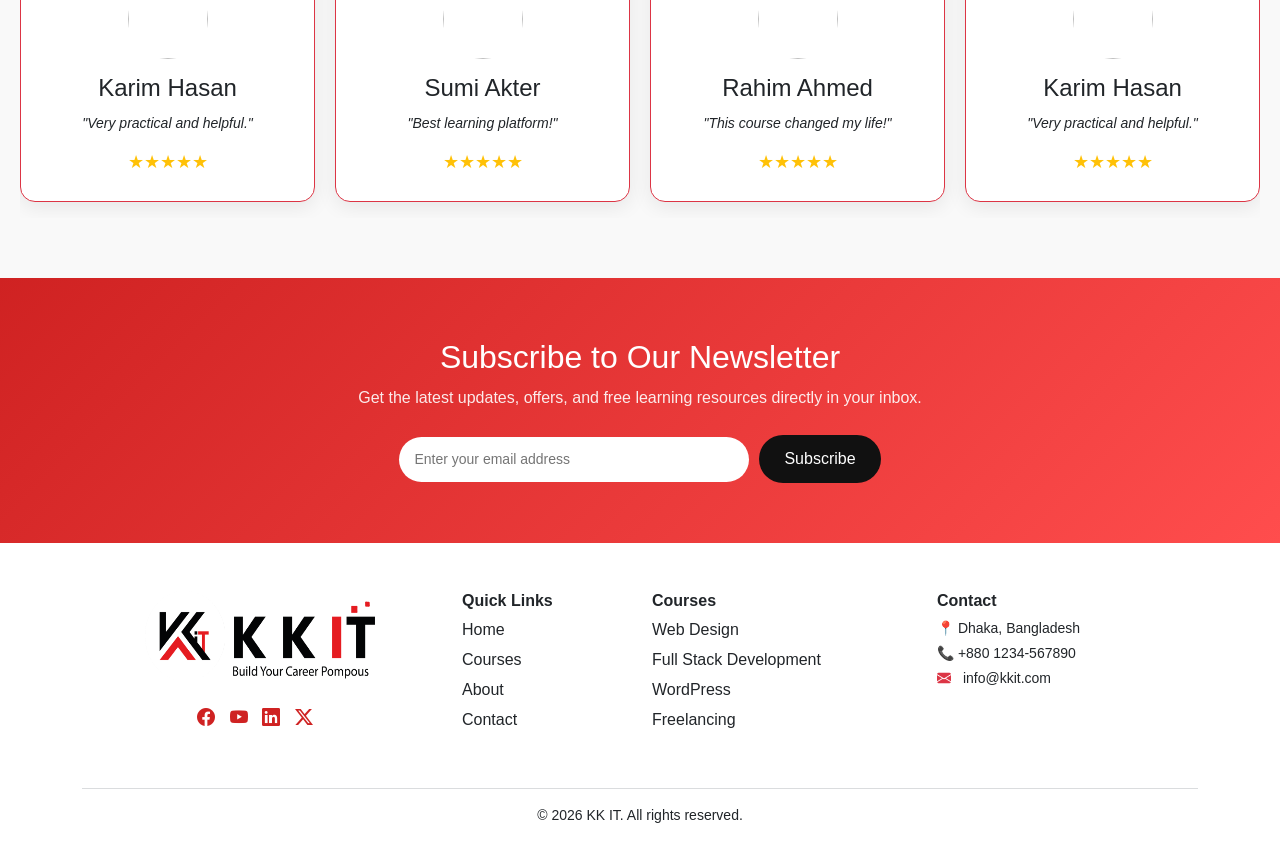
==== commit aba7bded: "footer section modified" ====
--- a/index.html
+++ b/index.html
@@ -566,9 +566,11 @@
 
       <!-- Company Info -->
       <div class="col-lg-4 col-md-6 mb-4 text-center">
-        <img class="footerLogo" src="assets/images/logo/logo.png" alt="logo">
+        <a href="index.html">
+          <img class="footerLogo" src="assets/images/logo/logo.png" alt="logo">
+        </a>
         <!-- Social Icons -->
-        <div class="mt-3 ">
+        <div class="mt-4 ">
           <a href="#" class="social-icon"><i class="bi bi-facebook"></i></a>
           <a href="#" class="social-icon"><i class="bi bi-youtube"></i></a>
           <a href="#" class="social-icon"><i class="bi bi-linkedin"></i></a>
--- a/assets/css/style.css
+++ b/assets/css/style.css
@@ -326,7 +326,7 @@
 
 .social-icon {
   color: #c80000dd;
-  font-size: 17px !important;
+  font-size: 18px !important;
   margin-right: 10px;
   transition: 0.3s;
 }
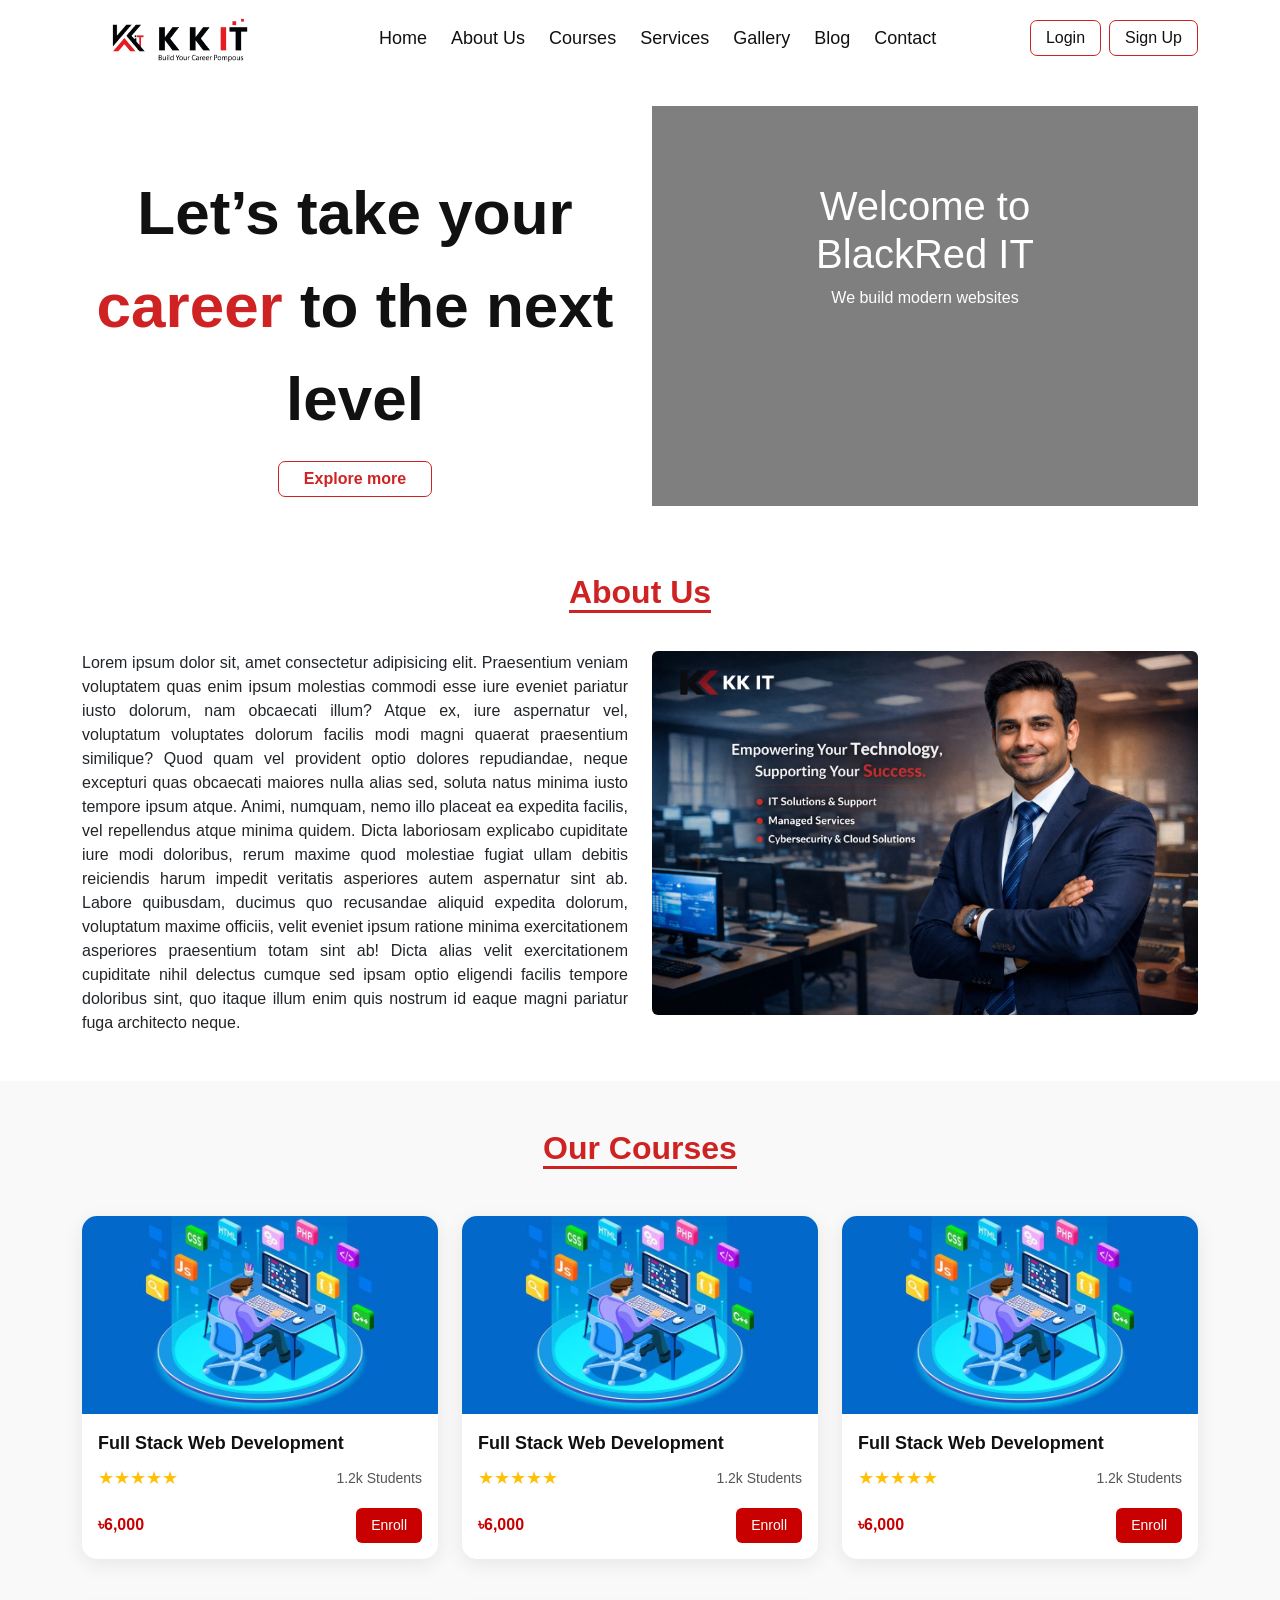
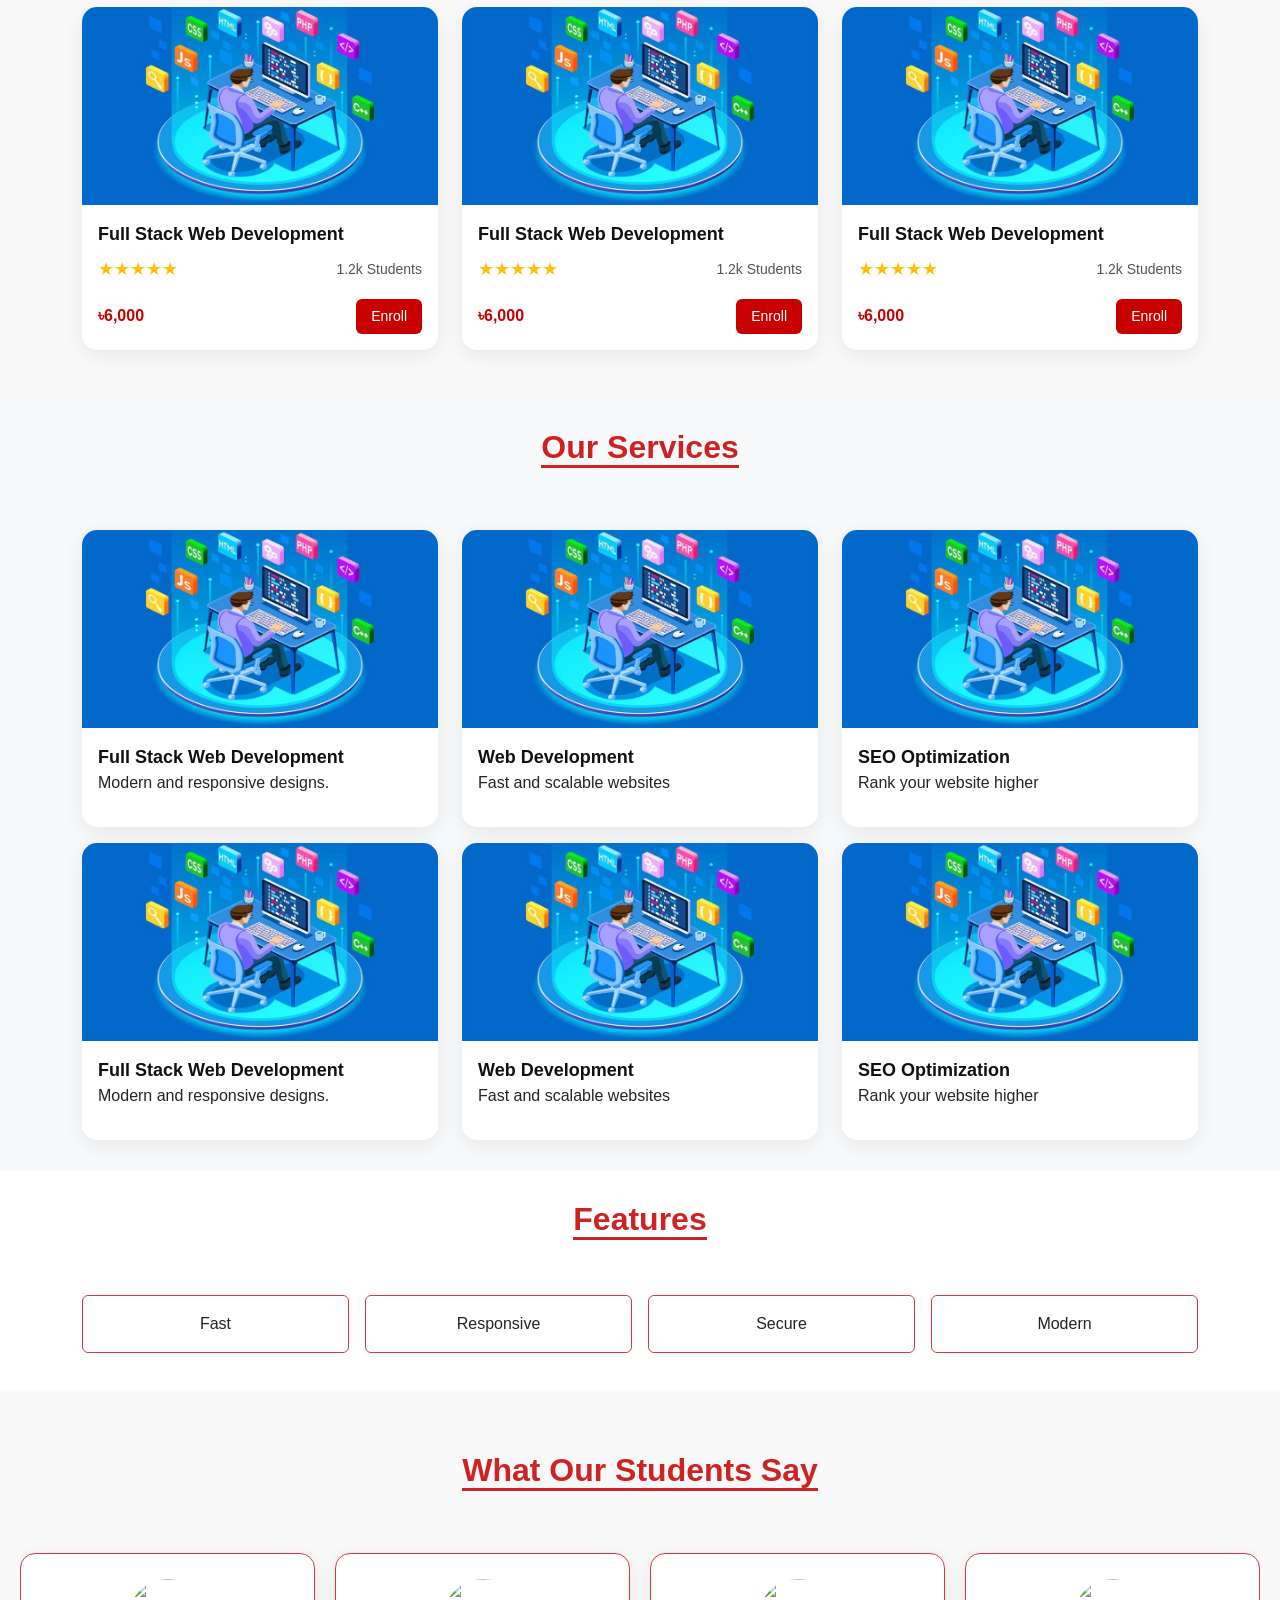
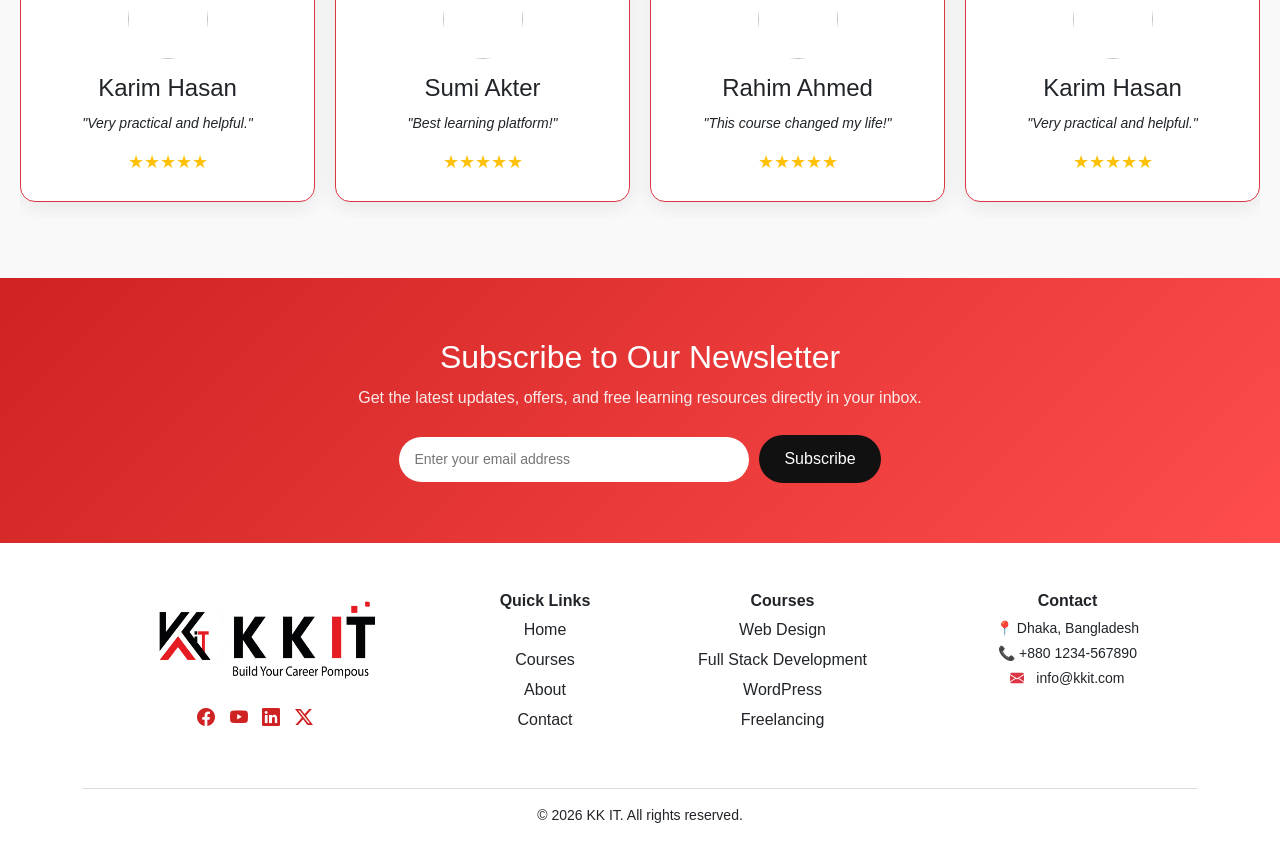
==== commit 5d075db5: "footer modified" ====
--- a/index.html
+++ b/index.html
@@ -4,6 +4,7 @@
     <meta charset="UTF-8" />
     <meta name="viewport" content="width=device-width, initial-scale=1.0" />
     <title>KK IT || Build your career pompous</title>
+    <link rel="shortcut icon" href="assets/images/logo/favicon.png" type="image/x-icon">
     
     <!-- Bootstrap CSS -->
     <link
@@ -580,7 +581,7 @@
       </div>
 
       <!-- Quick Links -->
-      <div class="col-lg-2 col-md-6 mb-4">
+      <div class="col-lg-2 col-md-6 mb-4 text-center">
         <h6 class="fw-bold text-dark">Quick Links</h6>
         <ul class="list-unstyled">
           <li><a href="#" class="footer-link text-dark">Home</a></li>
@@ -591,7 +592,7 @@
       </div>
 
       <!-- Courses -->
-      <div class="col-lg-3 col-md-6 mb-4">
+      <div class="col-lg-3 col-md-6 mb-4 text-center">
         <h6 class="fw-bold text-dark">Courses</h6>
         <ul class="list-unstyled text-dark">
           <li><a href="#" class="footer-link text-dark">Web Design</a></li>
@@ -602,7 +603,7 @@
       </div>
 
       <!-- Contact -->
-      <div class="col-lg-3 col-md-6 mb-4">
+      <div class="col-lg-3 col-md-6 mb-4 text-center">
         <h6 class="fw-bold text-dark">Contact</h6>
         <p class="small mb-1 text-dark">📍 Dhaka, Bangladesh</p>
         <p class="small mb-1 text-dark">📞 +880 1234-567890</p>
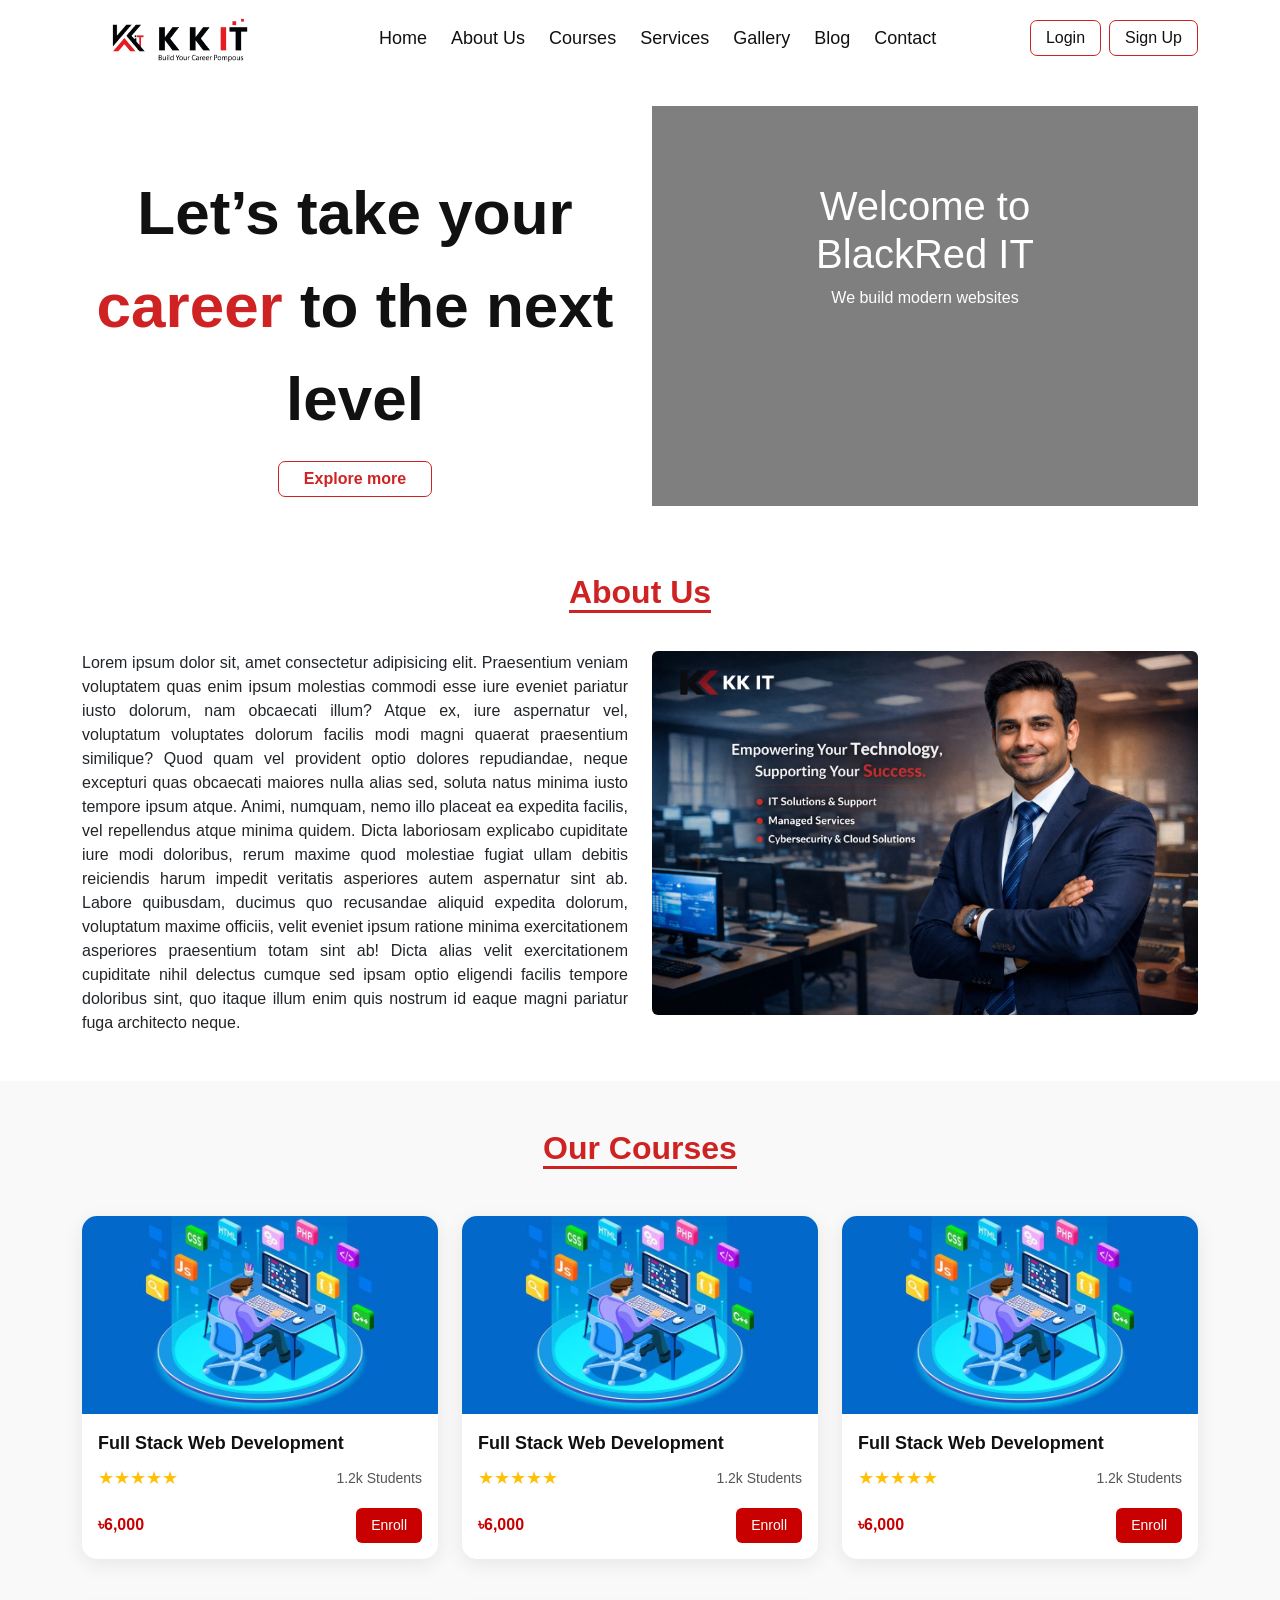
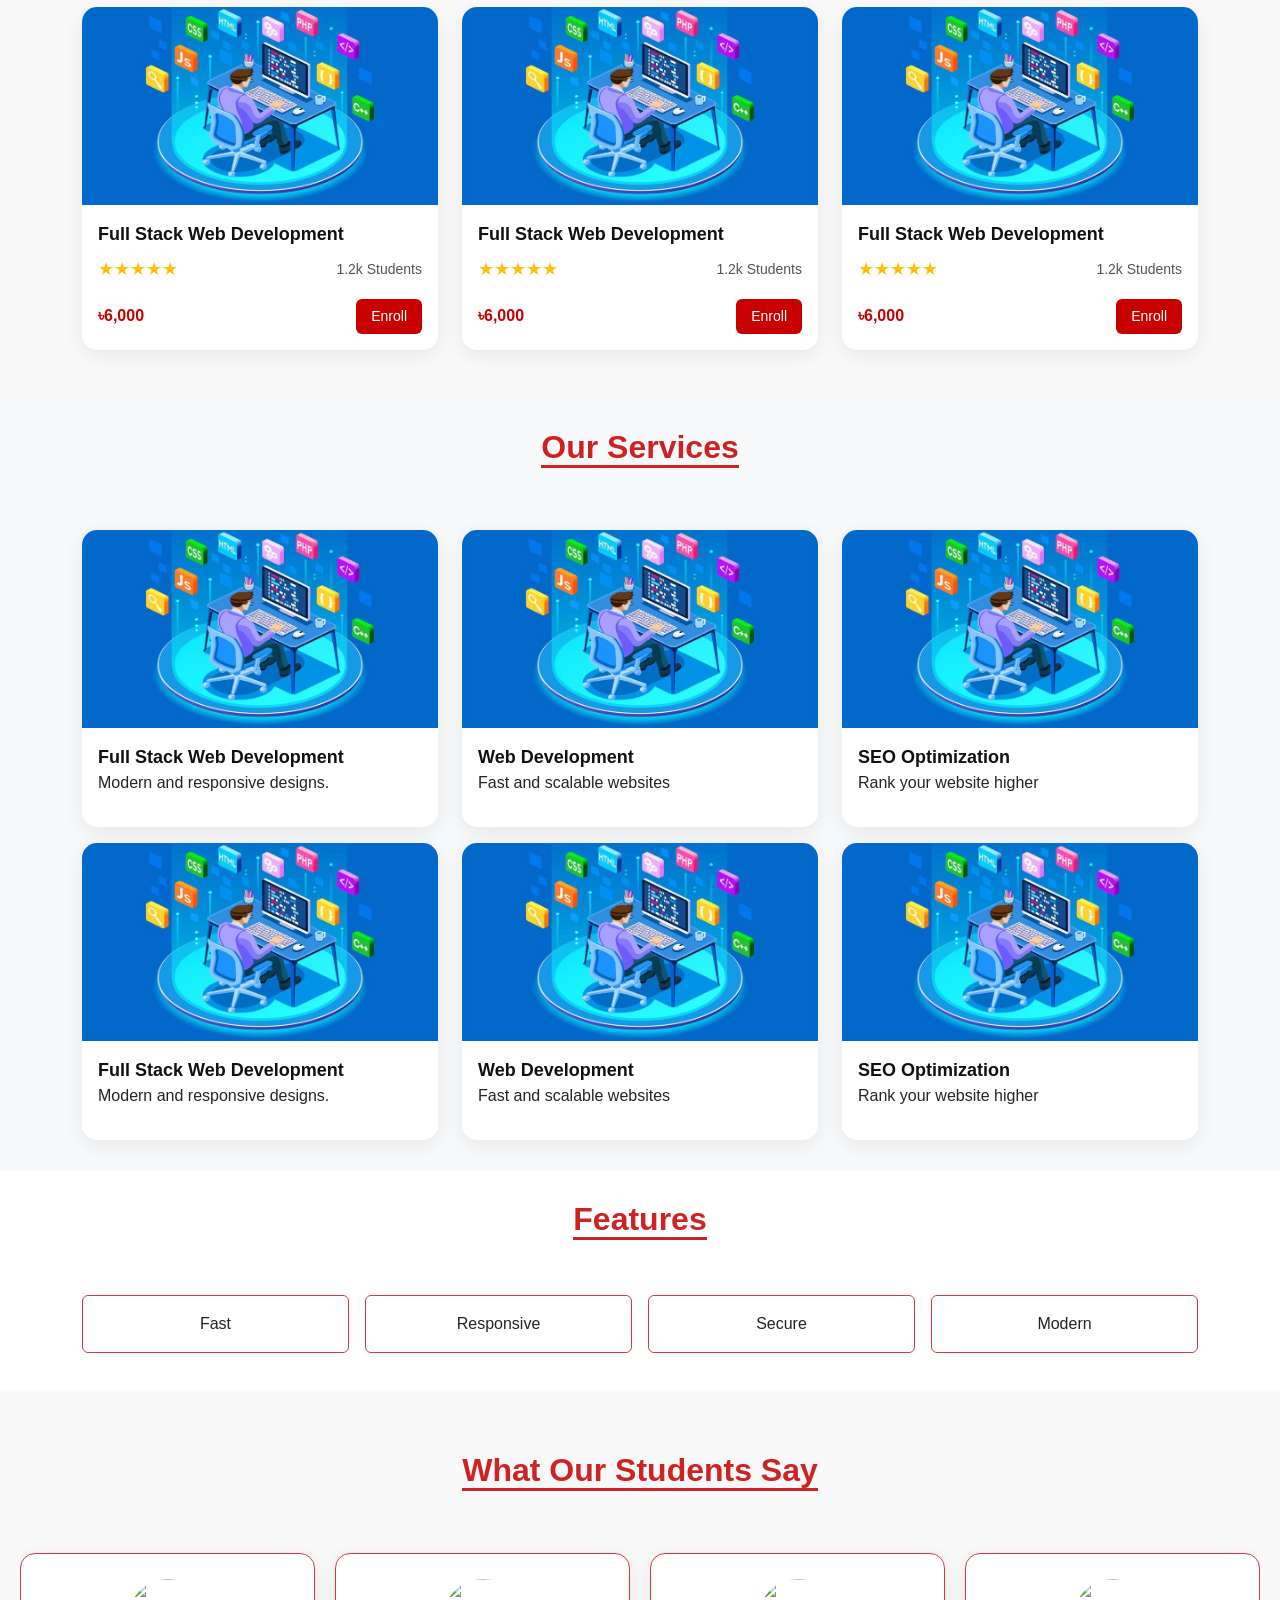
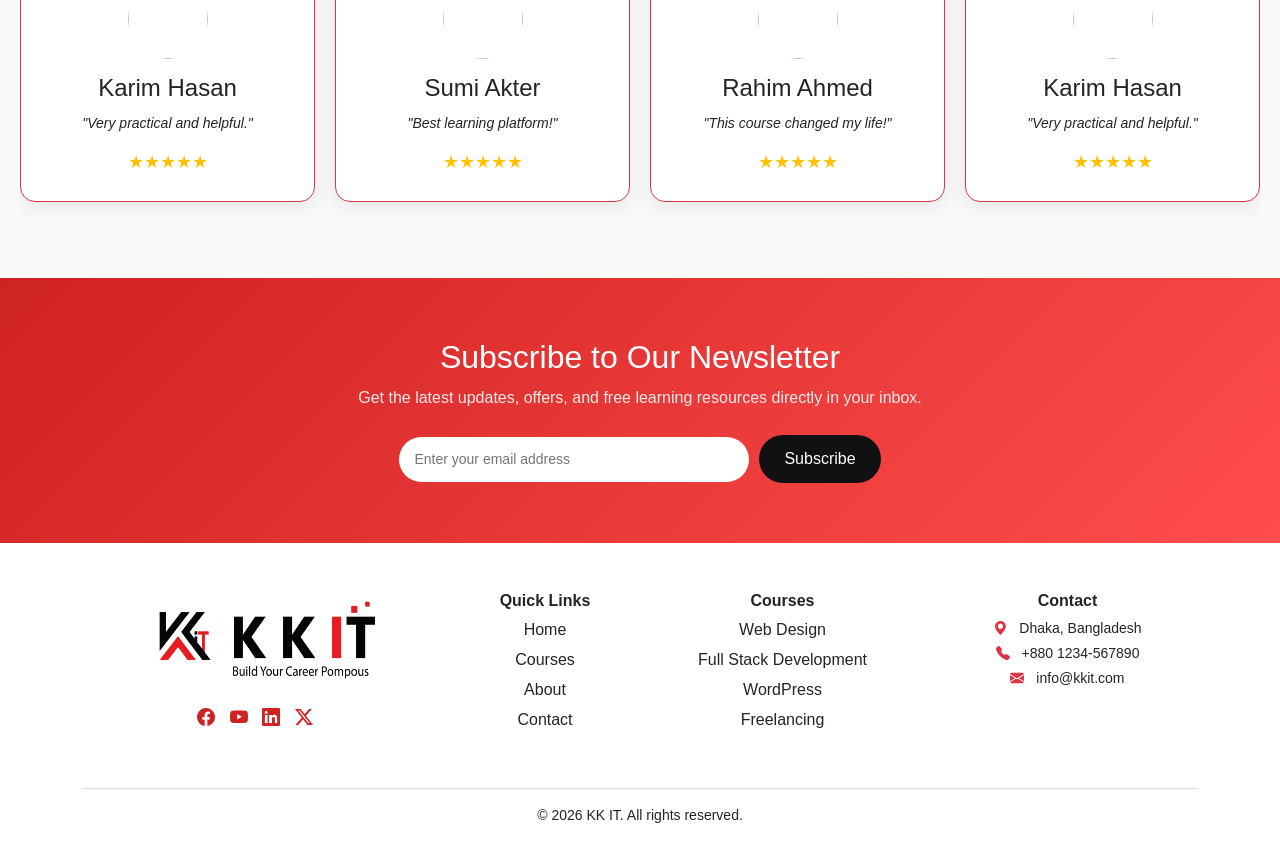
==== commit 0c7e8566: "footer modified" ====
--- a/index.html
+++ b/index.html
@@ -605,8 +605,8 @@
       <!-- Contact -->
       <div class="col-lg-3 col-md-6 mb-4 text-center">
         <h6 class="fw-bold text-dark">Contact</h6>
-        <p class="small mb-1 text-dark">📍 Dhaka, Bangladesh</p>
-        <p class="small mb-1 text-dark">📞 +880 1234-567890</p>
+        <p class="small mb-1 text-dark"><i class="bi bi-geo-alt-fill text-danger me-2"></i> Dhaka, Bangladesh</p>
+        <p class="small mb-1 text-dark"><i class="bi bi-telephone-fill text-danger me-2"></i> +880 1234-567890</p>
         <p class="small mb-1 text-dark">
           <i class="bi bi-envelope-fill text-danger me-2"></i> info@kkit.com
         </p>
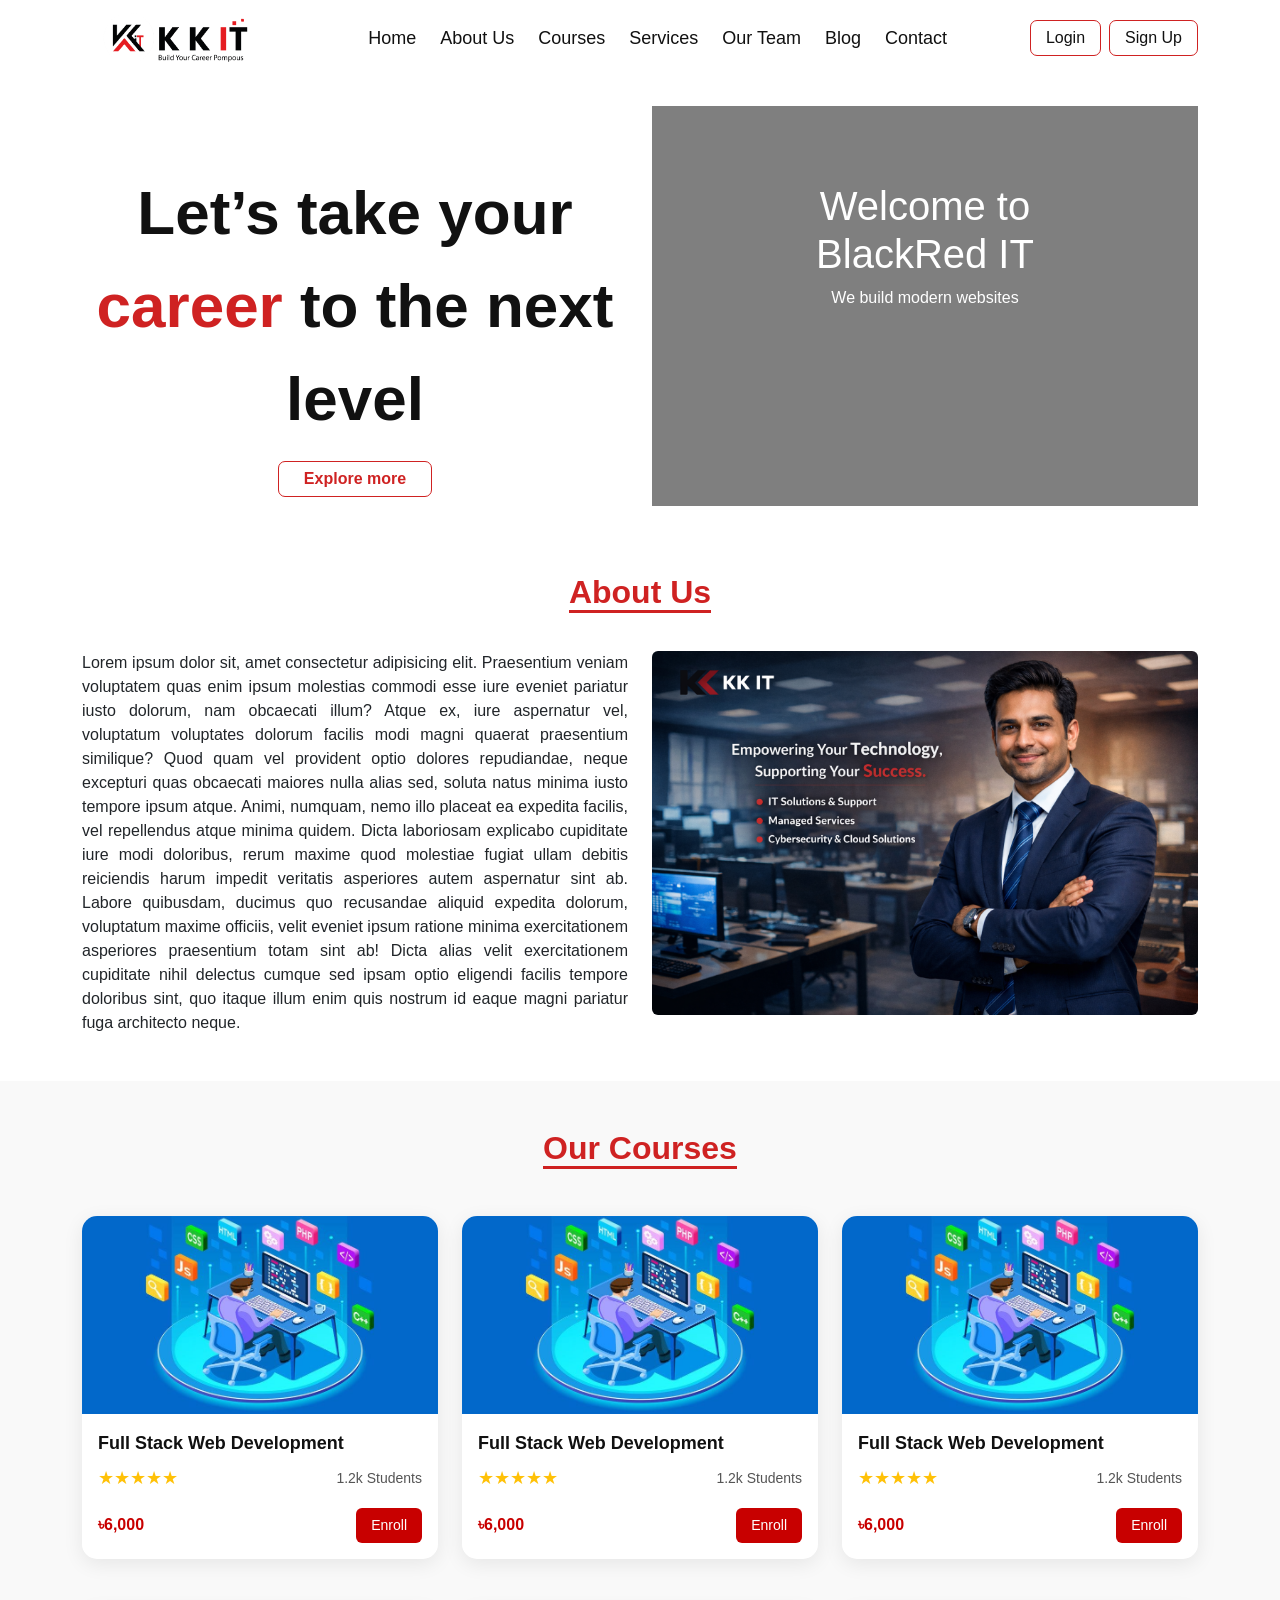
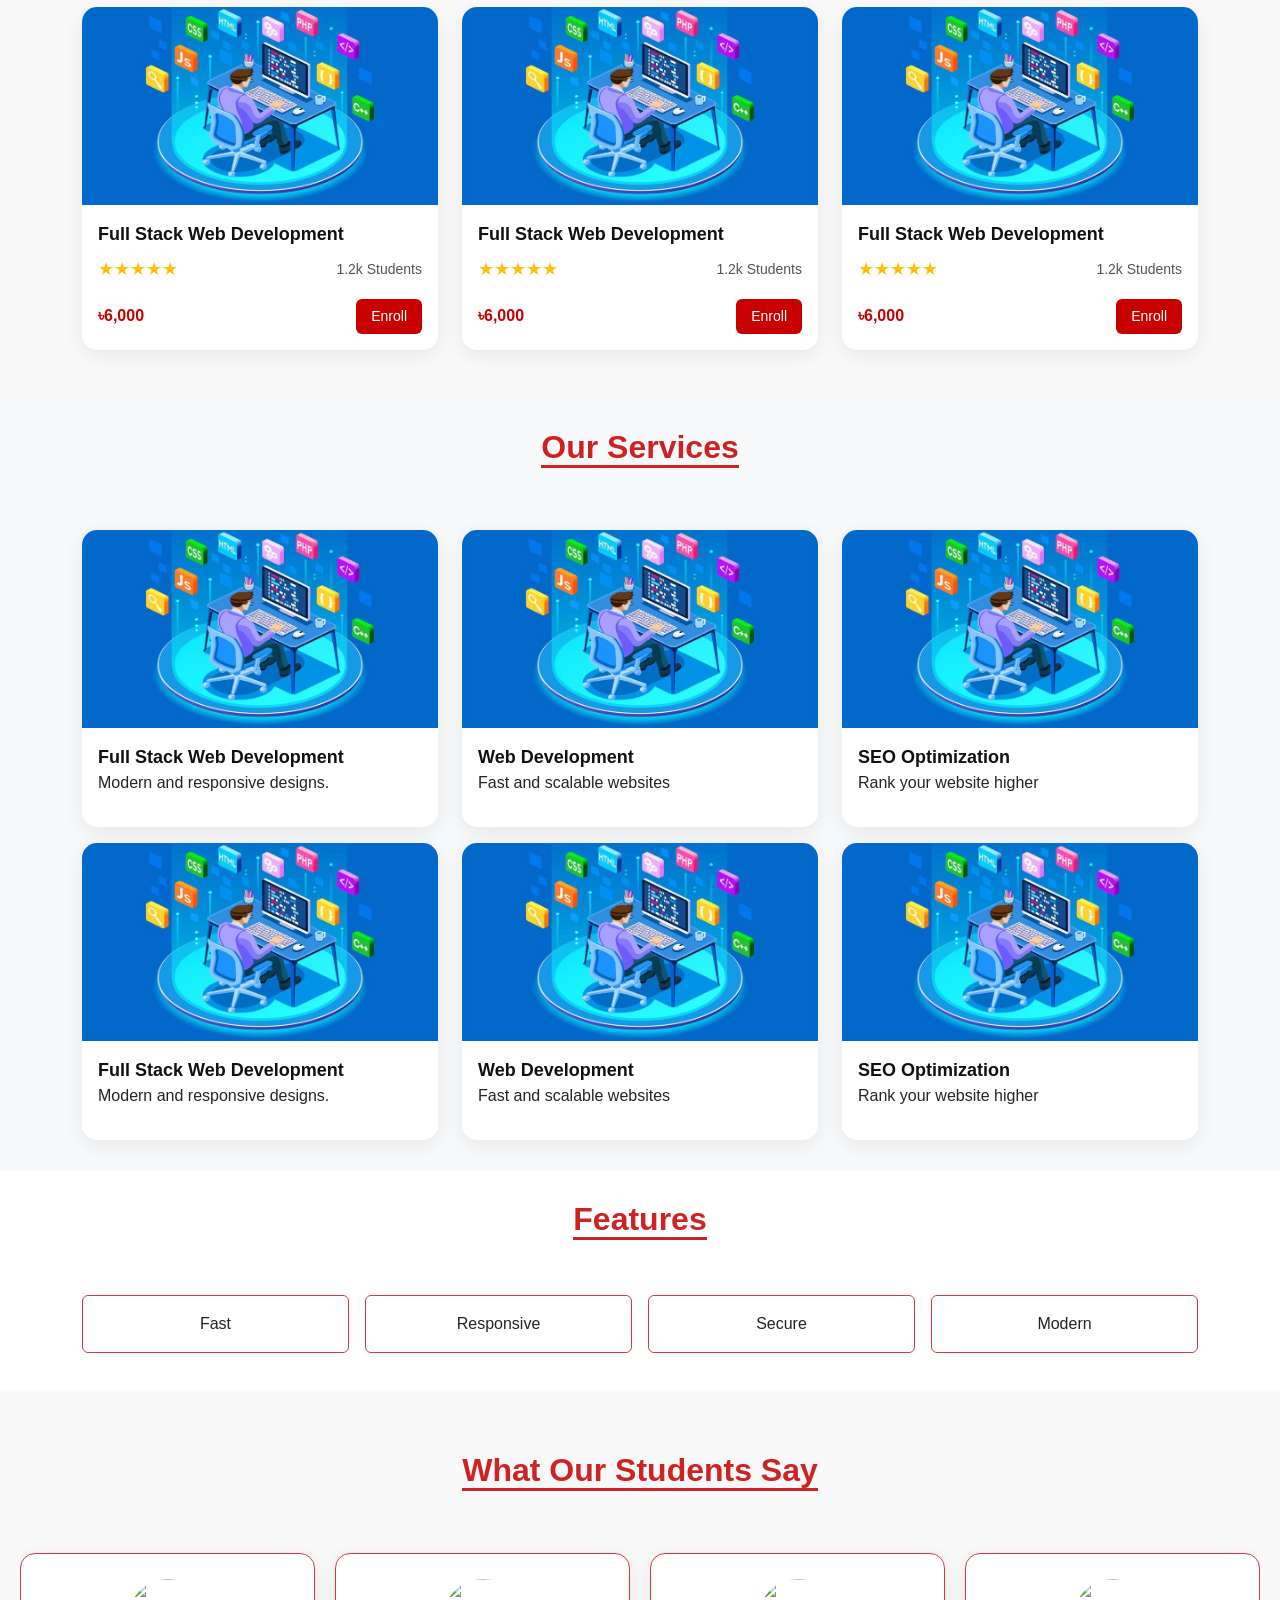
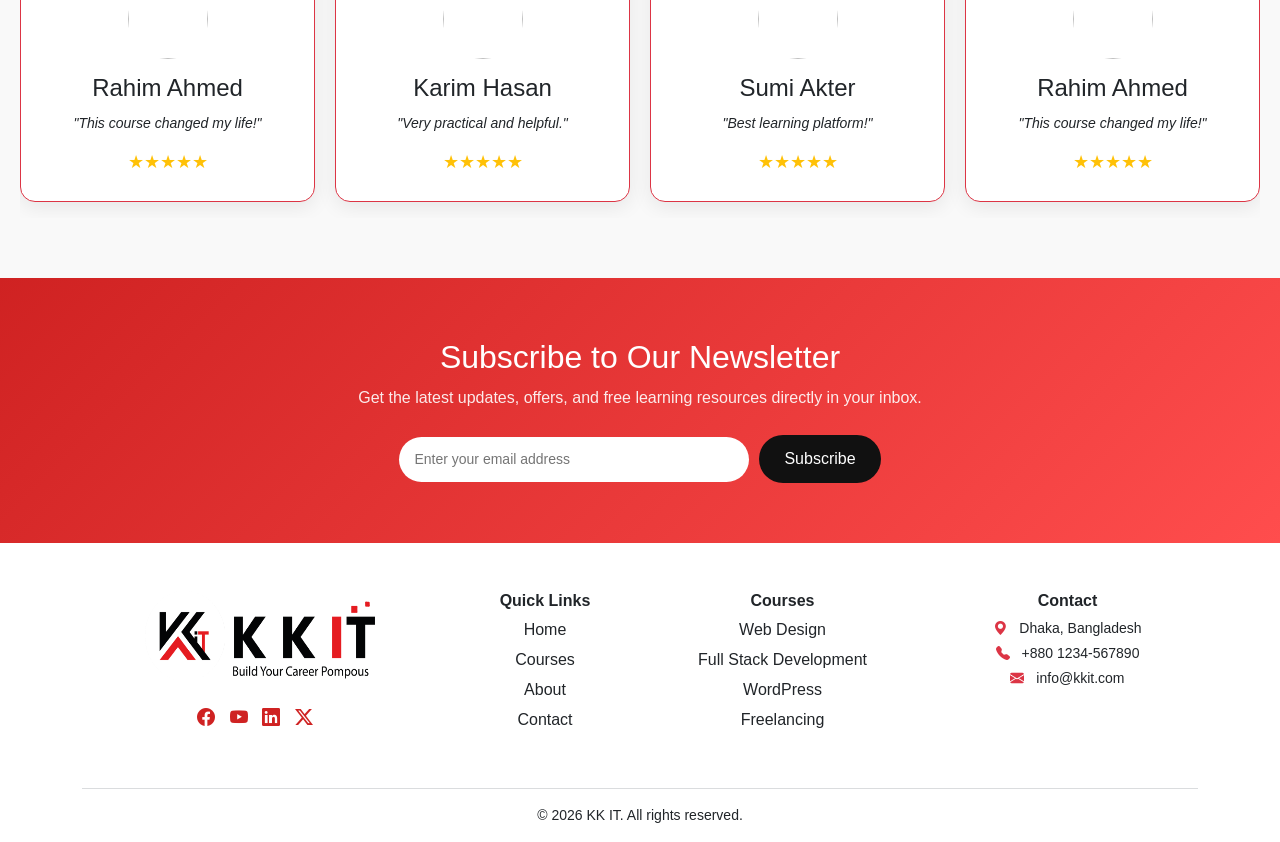
==== commit c4addaae: "footer modified" ====
--- a/index.html
+++ b/index.html
@@ -32,7 +32,7 @@
   <div class="container">
 
     <!-- 1st Column: Logo -->
-    <a class="navbar-brand" href="#">
+    <a class="navbar-brand" href="index.html">
       <img class="logoSize" src="assets/images/logo/logo.png" alt="logo">
     </a>
 
@@ -53,9 +53,9 @@
       <ul class="navbar-nav mx-auto gap-2 text-center">
         <li class="nav-item"><a class="nav-link" href="#home">Home</a></li>
         <li class="nav-item"><a class="nav-link" href="#about">About Us</a></li>
-        <li class="nav-item"><a class="nav-link" href="#courses">Courses</a></li>
+        <li class="nav-item"><a class="nav-link" href="course.html">Courses</a></li>
         <li class="nav-item"><a class="nav-link" href="#services">Services</a></li>
-        <li class="nav-item"><a class="nav-link" href="#gallery">Gallery</a></li>
+        <li class="nav-item"><a class="nav-link" href="team-member.html">Our Team</a></li>
         <li class="nav-item"><a class="nav-link" href="#blog">Blog</a></li>
         <li class="nav-item"><a class="nav-link" href="#contact">Contact</a></li>
       </ul>
@@ -77,7 +77,7 @@
           <div class="col-12 col-md-6">
             <p class="heroTitle">Let’s take your <span style="color: #c80000dd;">career</span> to the next level</p>
             <div class="d-block text-center mb-3">
-            <a href="#" class="btn exploreCourse">Explore more</a>
+            <a href="course.html" class="btn exploreCourse">Explore more</a>
             </div>
           </div>
           <div class="col-12 col-md-6">
@@ -558,7 +558,7 @@
       </form>
     </div>
   </div>
-</section>
+     </section>
     
     <!-- Footer -->
     <footer class="footer  text-light pt-5 pb-3">
@@ -584,8 +584,8 @@
       <div class="col-lg-2 col-md-6 mb-4 text-center">
         <h6 class="fw-bold text-dark">Quick Links</h6>
         <ul class="list-unstyled">
-          <li><a href="#" class="footer-link text-dark">Home</a></li>
-          <li><a href="#" class="footer-link text-dark">Courses</a></li>
+          <li><a href="index.html" class="footer-link text-dark">Home</a></li>
+          <li><a href="course.html" class="footer-link text-dark">Courses</a></li>
           <li><a href="#" class="footer-link text-dark">About</a></li>
           <li><a href="#" class="footer-link text-dark">Contact</a></li>
         </ul>
@@ -595,7 +595,7 @@
       <div class="col-lg-3 col-md-6 mb-4 text-center">
         <h6 class="fw-bold text-dark">Courses</h6>
         <ul class="list-unstyled text-dark">
-          <li><a href="#" class="footer-link text-dark">Web Design</a></li>
+          <li><a href="course-preview.html" class="footer-link text-dark">Web Design</a></li>
           <li><a href="#" class="footer-link text-dark">Full Stack Development</a></li>
           <li><a href="#" class="footer-link text-dark">WordPress</a></li>
           <li><a href="#" class="footer-link text-dark">Freelancing</a></li>
@@ -623,7 +623,7 @@
       © 2026 KK IT. All rights reserved.
     </div>
   </div>
-</footer>
+    </footer>
 
 
 
--- a/assets/css/style.css
+++ b/assets/css/style.css
@@ -336,7 +336,94 @@
   transform: translateY(-3px);
 }
 
-/* 🔥 Responsive */
+
+/*=============== COURSE PAGE  ===============*/
+.titleBottomCourse {
+  position: relative;
+  display: inline-block;
+}
+
+/* Hidden line initially */
+.titleBottomCourse::after {
+  content: "";
+  position: absolute;
+  left: 0;
+  bottom: -5px;
+  width: 0%;
+  height: 3px;
+  background: #c80000dd;
+  transition: width 0.7s ease;
+  /* transition: width 1s cubic-bezier(0.25, 1, 0.5, 1); */
+}
+
+
+.titleBottomCourse:hover::after {
+  width: 100%;
+}
+
+/*=============== TEAM MEMBER PAGE  ===============*/
+.team-section {
+  background: #f9f9f9;
+}
+
+.section-title {
+  font-size: 32px;
+  font-weight: bold;
+}
+
+/* CARD */
+.team-card {
+  background: #fff;
+  border-radius: 15px;
+  overflow: hidden;
+  text-align: center;
+  transition: 0.4s;
+  box-shadow: 0 5px 20px rgba(0,0,0,0.08);
+}
+
+.team-card:hover {
+  transform: translateY(-10px);
+}
+
+/* IMAGE */
+.team-img img {
+  width: 100%;
+  height: 250px;
+  object-fit: cover;
+}
+
+/* CONTENT */
+.team-content {
+  padding: 20px;
+}
+
+.team-content h5 {
+  margin-bottom: 5px;
+}
+
+.team-content p {
+  color: #777;
+  font-size: 14px;
+}
+
+/* SOCIAL */
+.social {
+  margin-top: 10px;
+}
+
+.social a {
+  display: inline-block;
+  margin: 0 5px;
+  color: #c80000;
+  transition: 0.3s;
+}
+
+.social a:hover {
+  transform: scale(1.2);
+}
+
+
+/*=================== Responsive ==================*/
 
 /* Tablet */
 @media (max-width: 768px) {
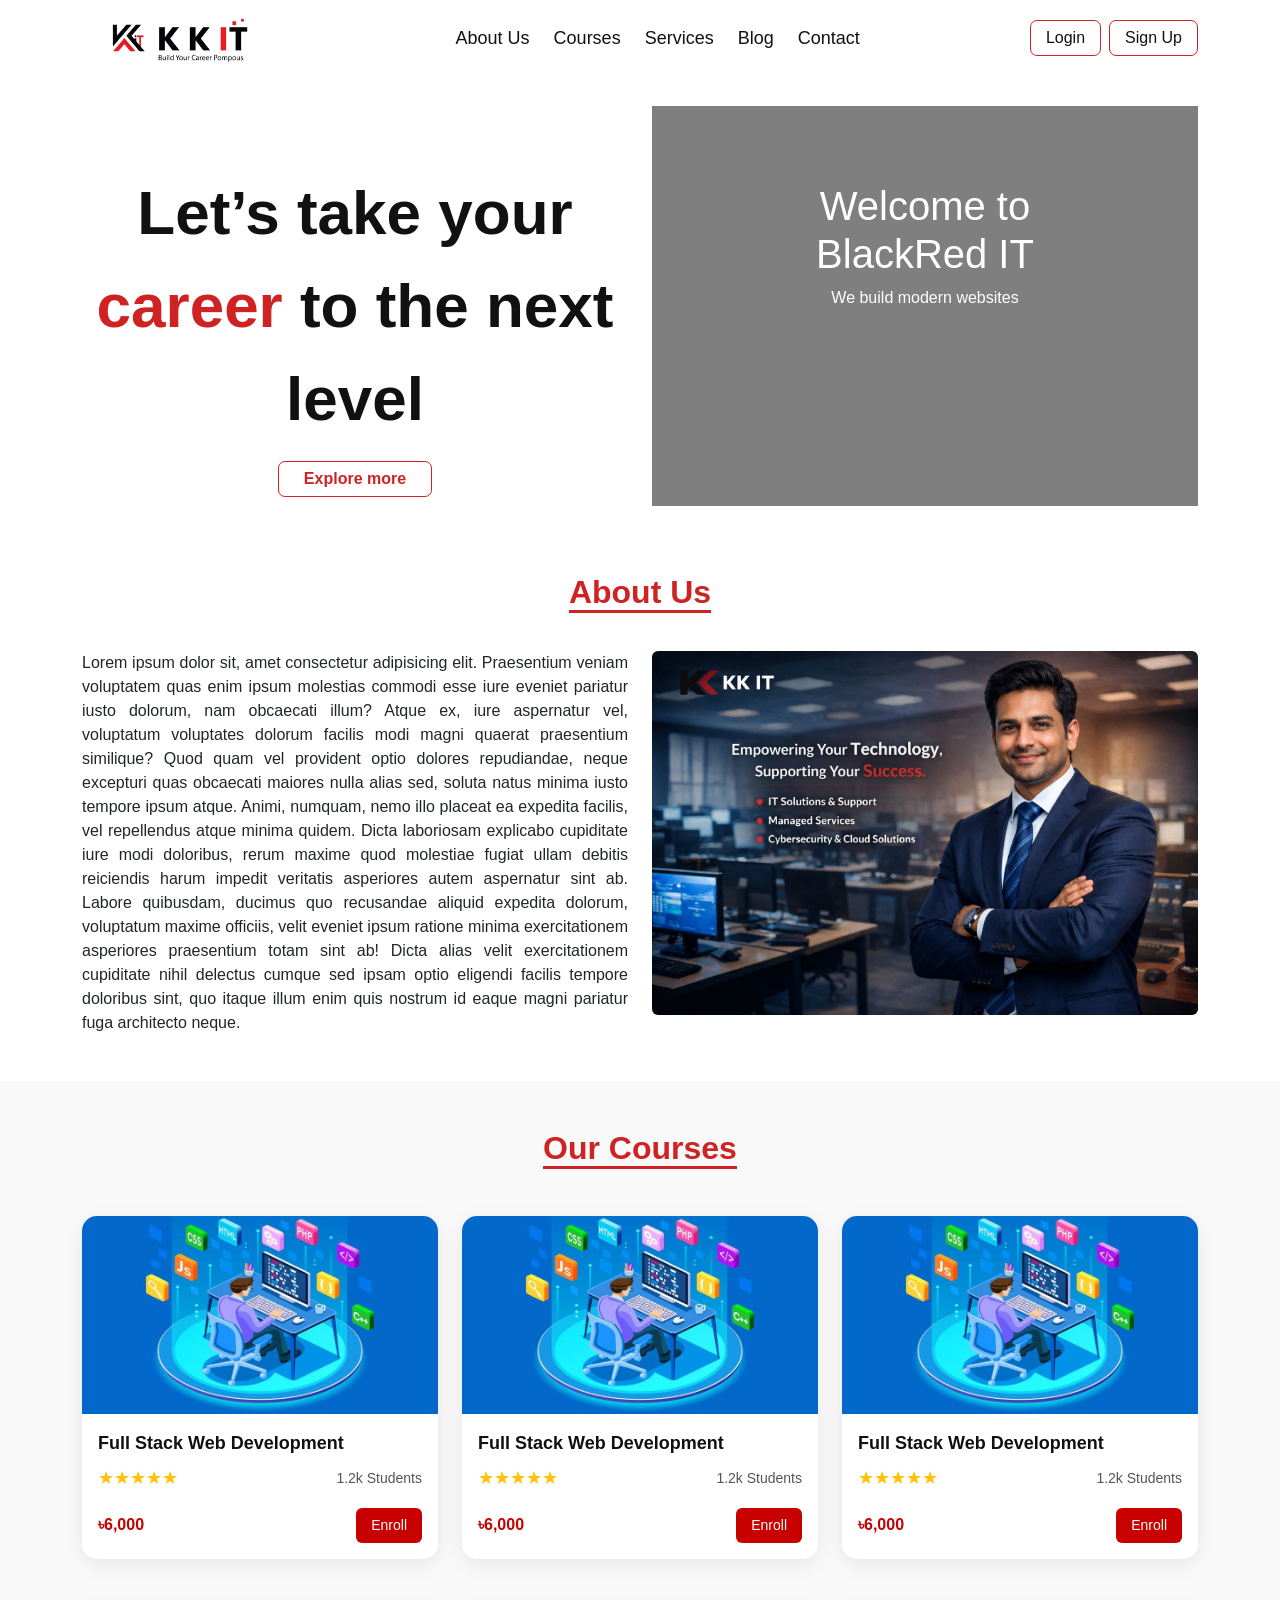
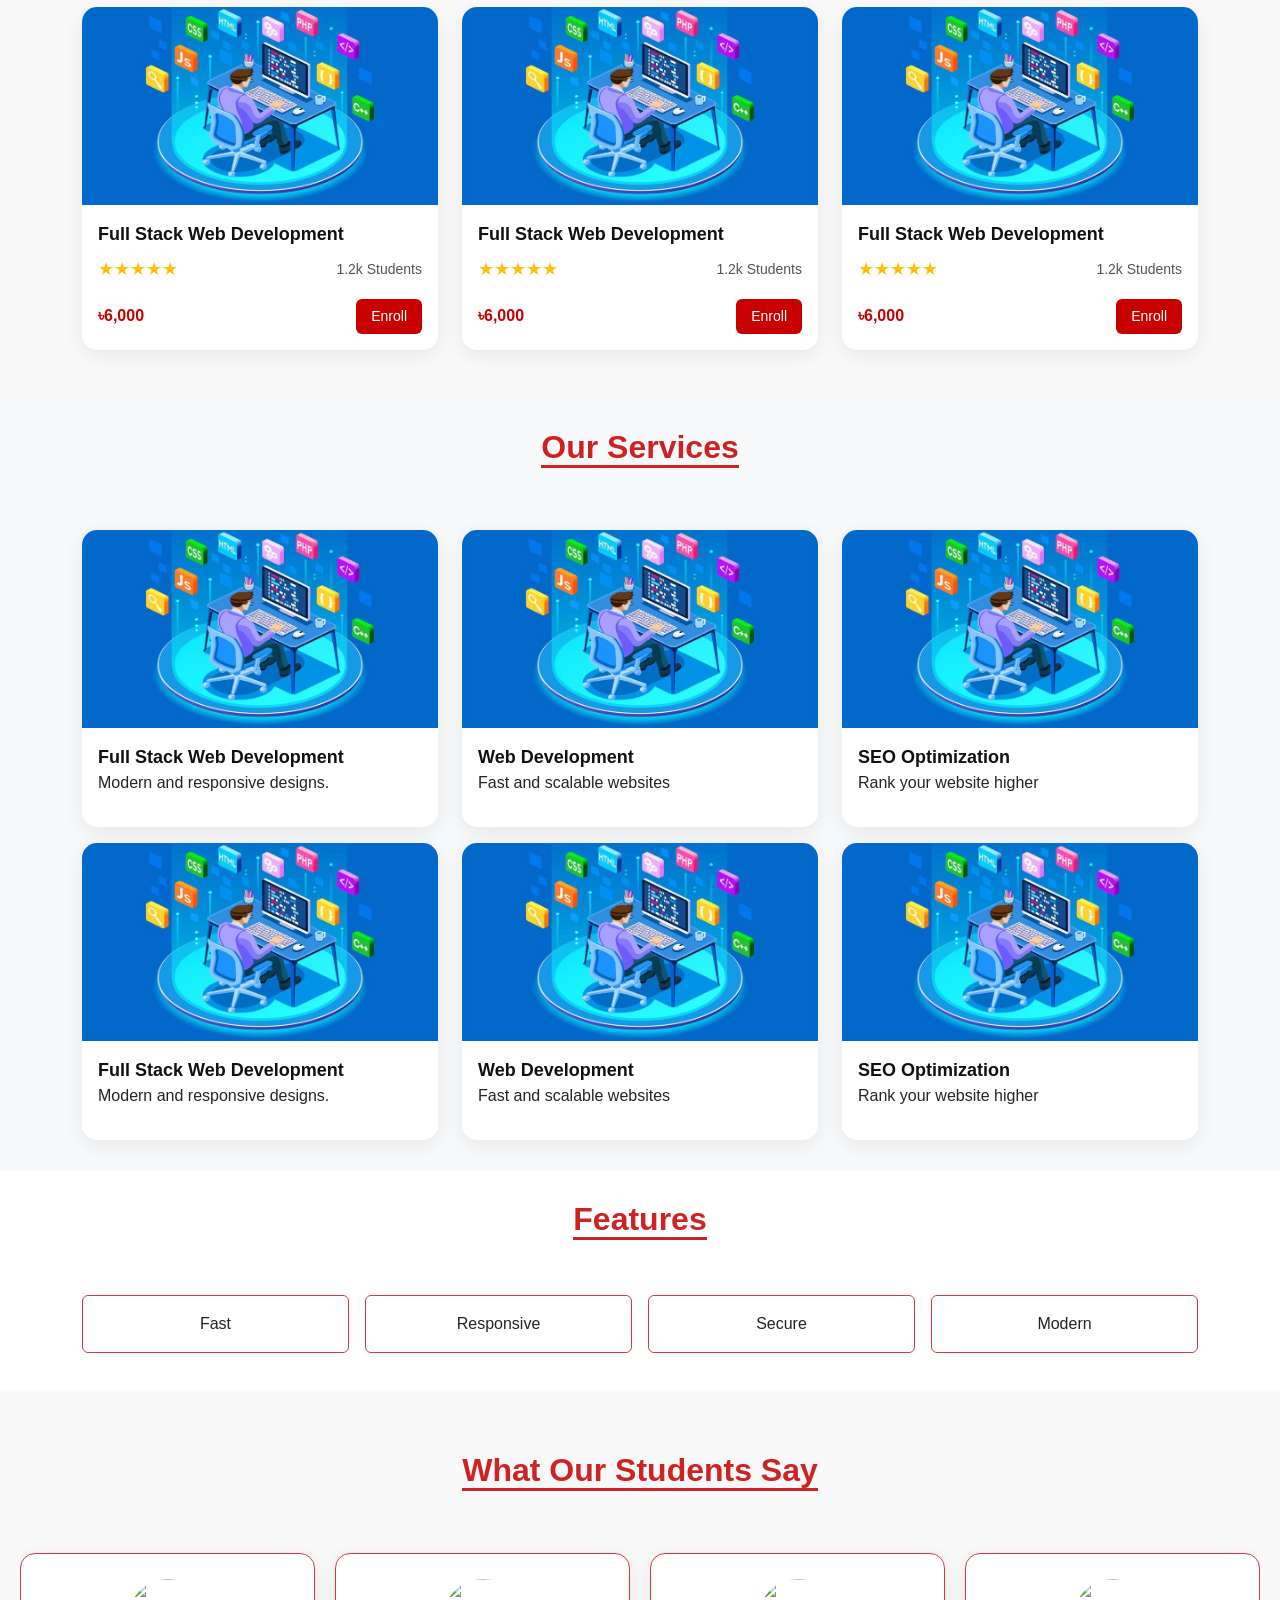
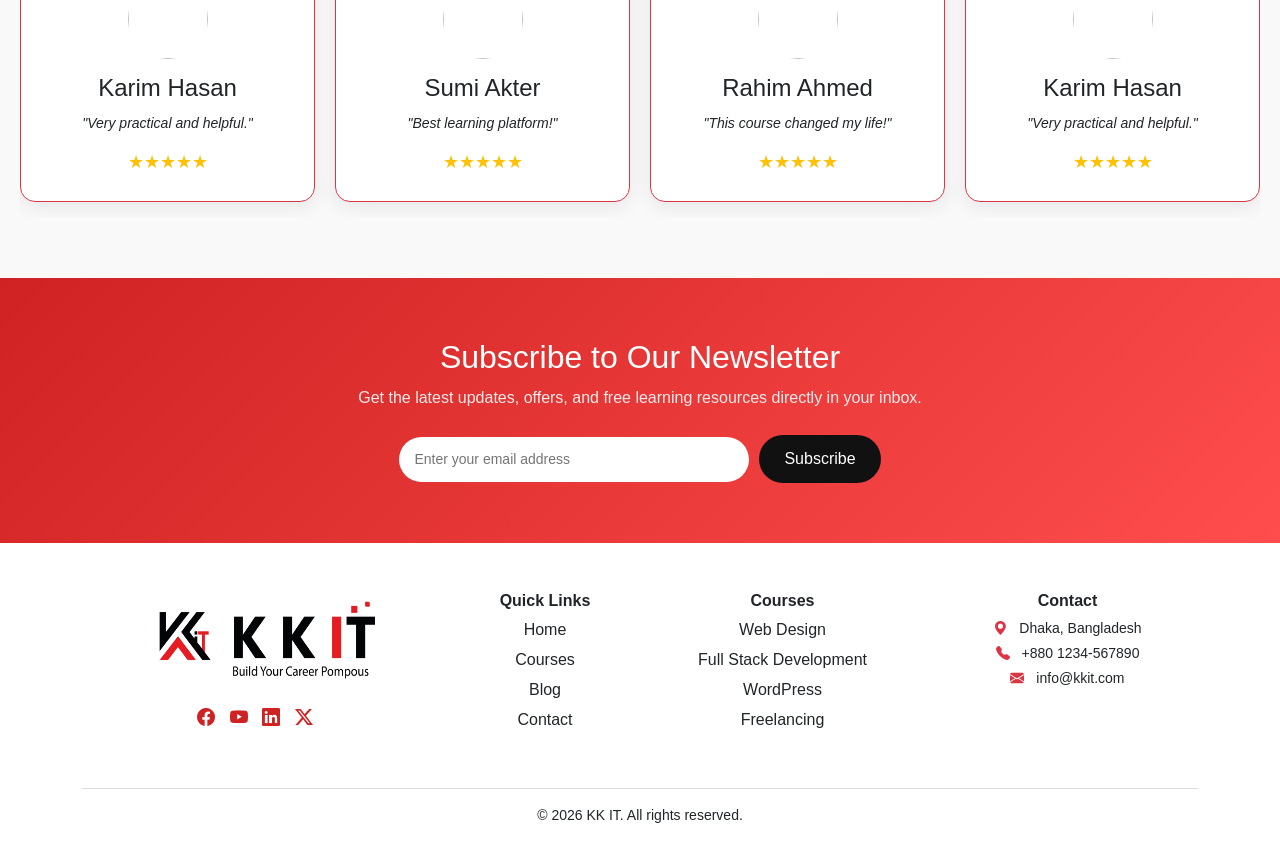
==== commit 84cf6381: "blog page" ====
--- a/index.html
+++ b/index.html
@@ -32,7 +32,7 @@
   <div class="container">
 
     <!-- 1st Column: Logo -->
-    <a class="navbar-brand" href="index.html">
+    <a class="navbar-brand" href="#">
       <img class="logoSize" src="assets/images/logo/logo.png" alt="logo">
     </a>
 
@@ -51,13 +51,12 @@
 
       <!-- 2nd Column: Menu (Center) -->
       <ul class="navbar-nav mx-auto gap-2 text-center">
-        <li class="nav-item"><a class="nav-link" href="#home">Home</a></li>
-        <li class="nav-item"><a class="nav-link" href="#about">About Us</a></li>
+        <!-- <li class="nav-item"><a class="nav-link" href="">Home</a></li> -->
+        <li class="nav-item"><a class="nav-link" href="about-us.html">About Us</a></li>
         <li class="nav-item"><a class="nav-link" href="course.html">Courses</a></li>
-        <li class="nav-item"><a class="nav-link" href="#services">Services</a></li>
-        <li class="nav-item"><a class="nav-link" href="team-member.html">Our Team</a></li>
-        <li class="nav-item"><a class="nav-link" href="#blog">Blog</a></li>
-        <li class="nav-item"><a class="nav-link" href="#contact">Contact</a></li>
+        <li class="nav-item"><a class="nav-link" href="service.html">Services</a></li>
+        <li class="nav-item"><a class="nav-link" href="blog.html">Blog</a></li>
+        <li class="nav-item"><a class="nav-link" href="contact.html">Contact</a></li>
       </ul>
 
       <!-- 3rd Column: Auth Buttons (Right) -->
@@ -586,8 +585,8 @@
         <ul class="list-unstyled">
           <li><a href="index.html" class="footer-link text-dark">Home</a></li>
           <li><a href="course.html" class="footer-link text-dark">Courses</a></li>
-          <li><a href="#" class="footer-link text-dark">About</a></li>
-          <li><a href="#" class="footer-link text-dark">Contact</a></li>
+          <li><a href="blog.html" class="footer-link text-dark">Blog</a></li>
+          <li><a href="contact.html" class="footer-link text-dark">Contact</a></li>
         </ul>
       </div>
 
@@ -596,9 +595,9 @@
         <h6 class="fw-bold text-dark">Courses</h6>
         <ul class="list-unstyled text-dark">
           <li><a href="course-preview.html" class="footer-link text-dark">Web Design</a></li>
-          <li><a href="#" class="footer-link text-dark">Full Stack Development</a></li>
-          <li><a href="#" class="footer-link text-dark">WordPress</a></li>
-          <li><a href="#" class="footer-link text-dark">Freelancing</a></li>
+          <li><a href="course-preview.html" class="footer-link text-dark">Full Stack Development</a></li>
+          <li><a href="course-preview.html" class="footer-link text-dark">WordPress</a></li>
+          <li><a href="course-preview.html" class="footer-link text-dark">Freelancing</a></li>
         </ul>
       </div>
 
